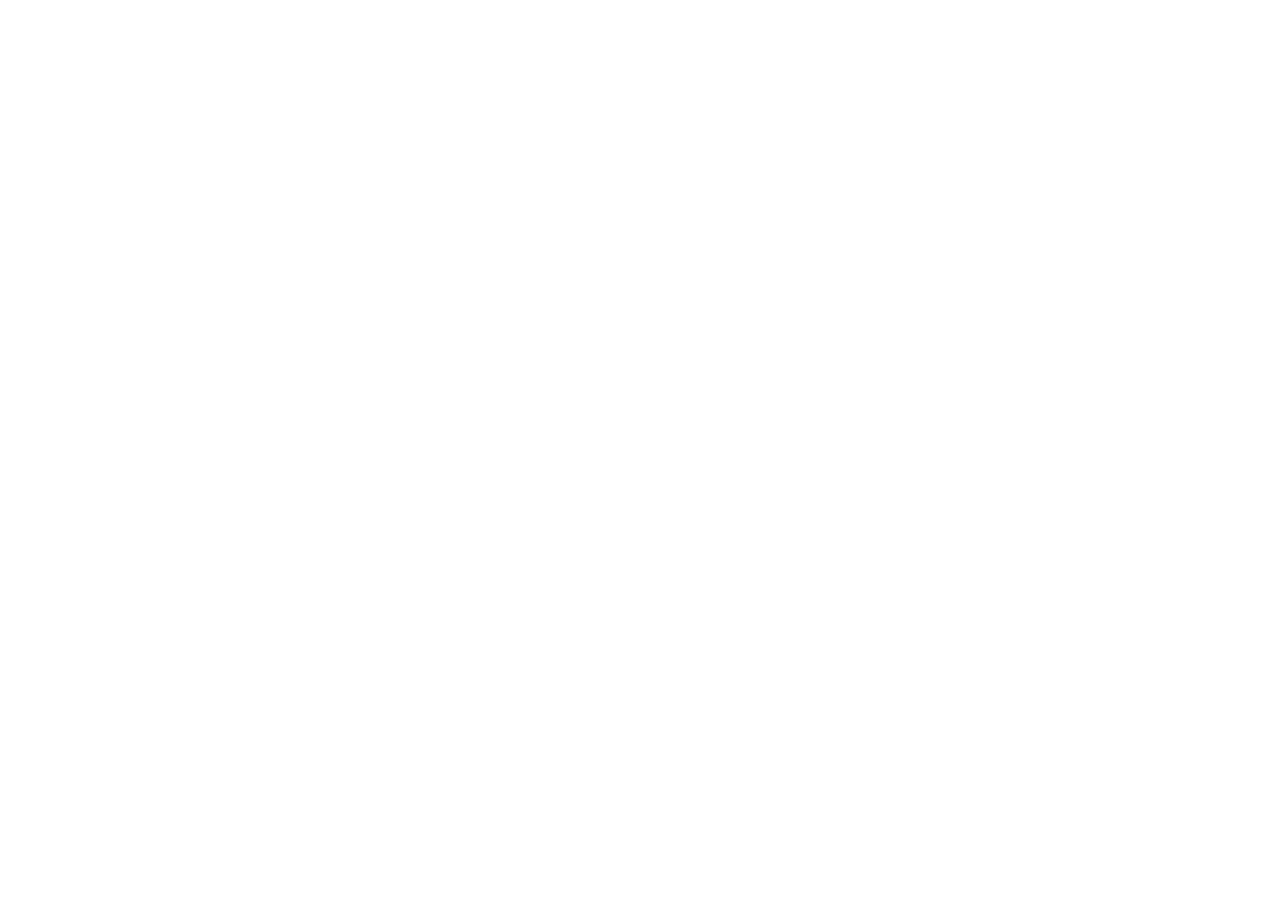
==== task-09/index.html @ dcd9e26e "amfoss" ====
<!DOCTYPE html>
<html lang="en">
<head>
    <meta charset="UTF-8">
    <meta http-equiv="X-UA-Compatible" content="IE=edge">
    <meta name="viewport" content="width=device-width, initial-scale=1.0">
    <title>My Blog</title>
    <link rel="shortcut icon" href="/img/favicon.ico" type="image/x-icon">
</head>

<body>
    
</body>
</html>
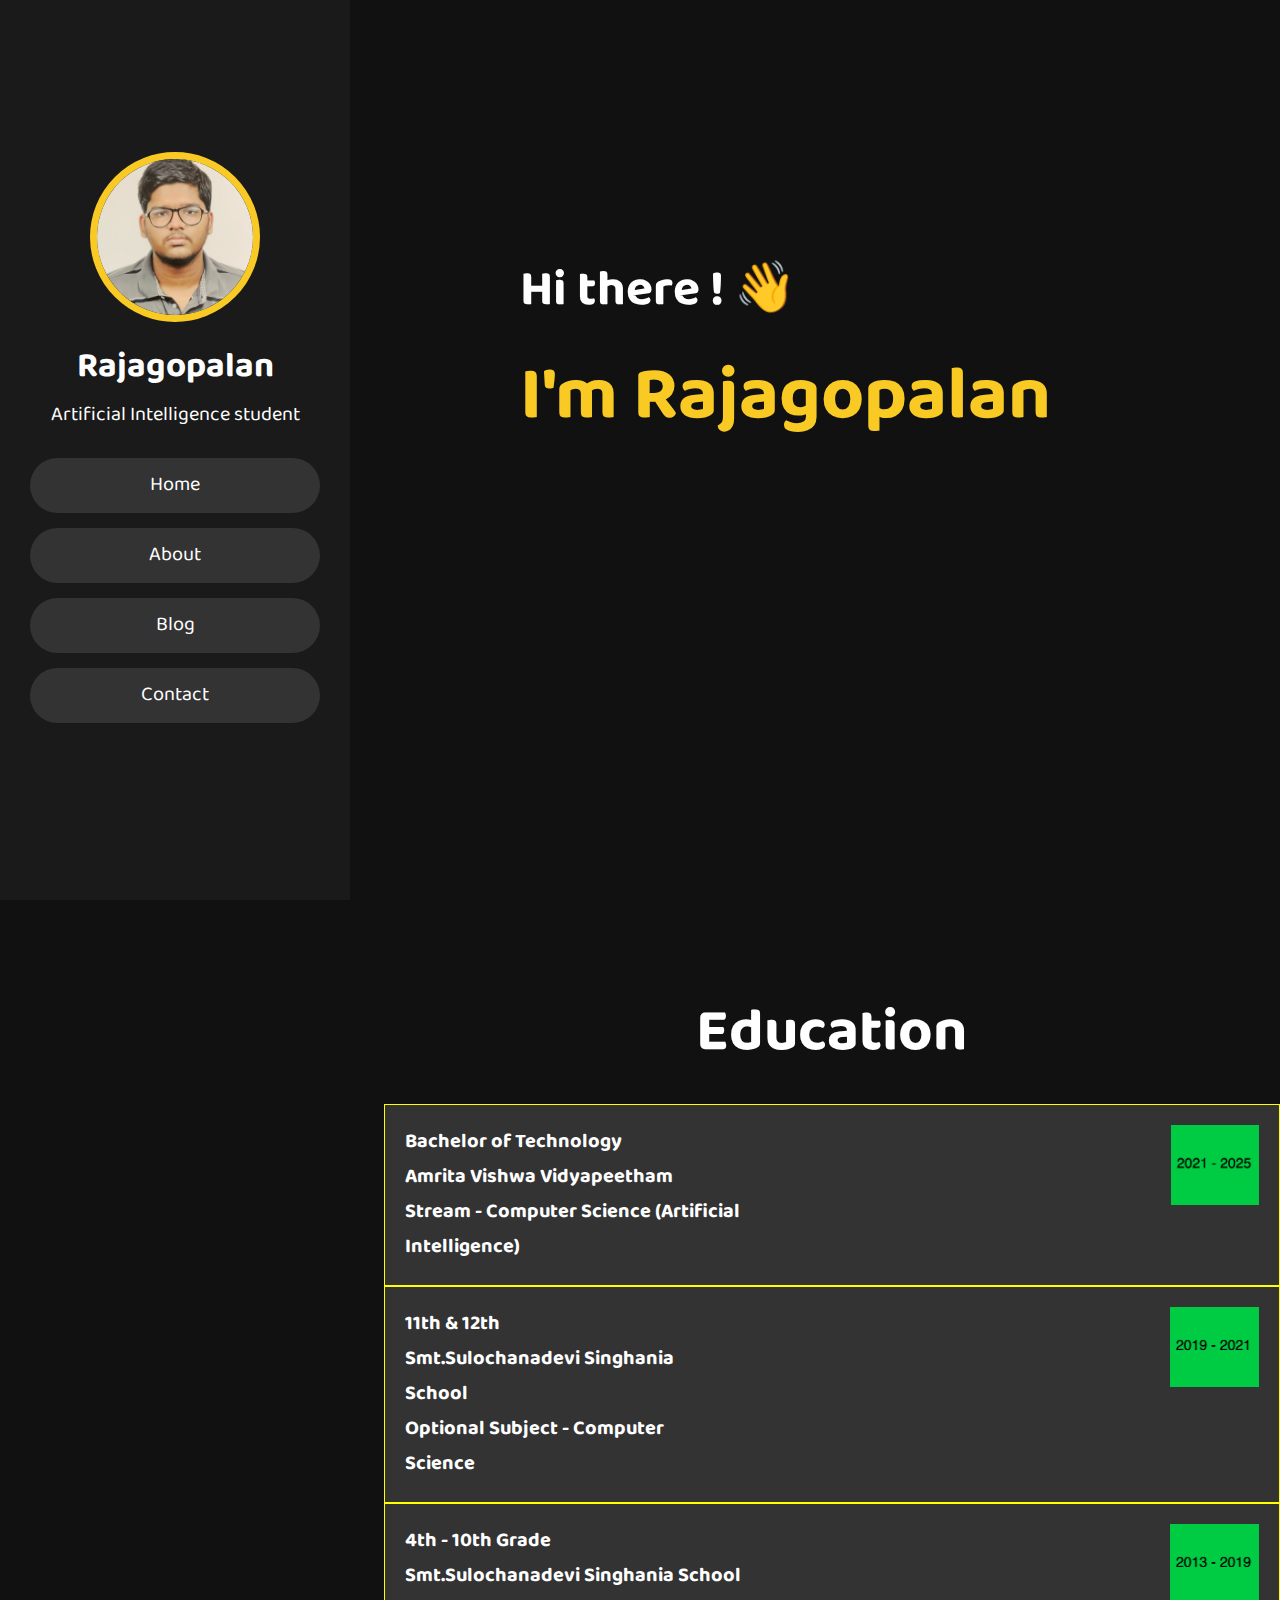
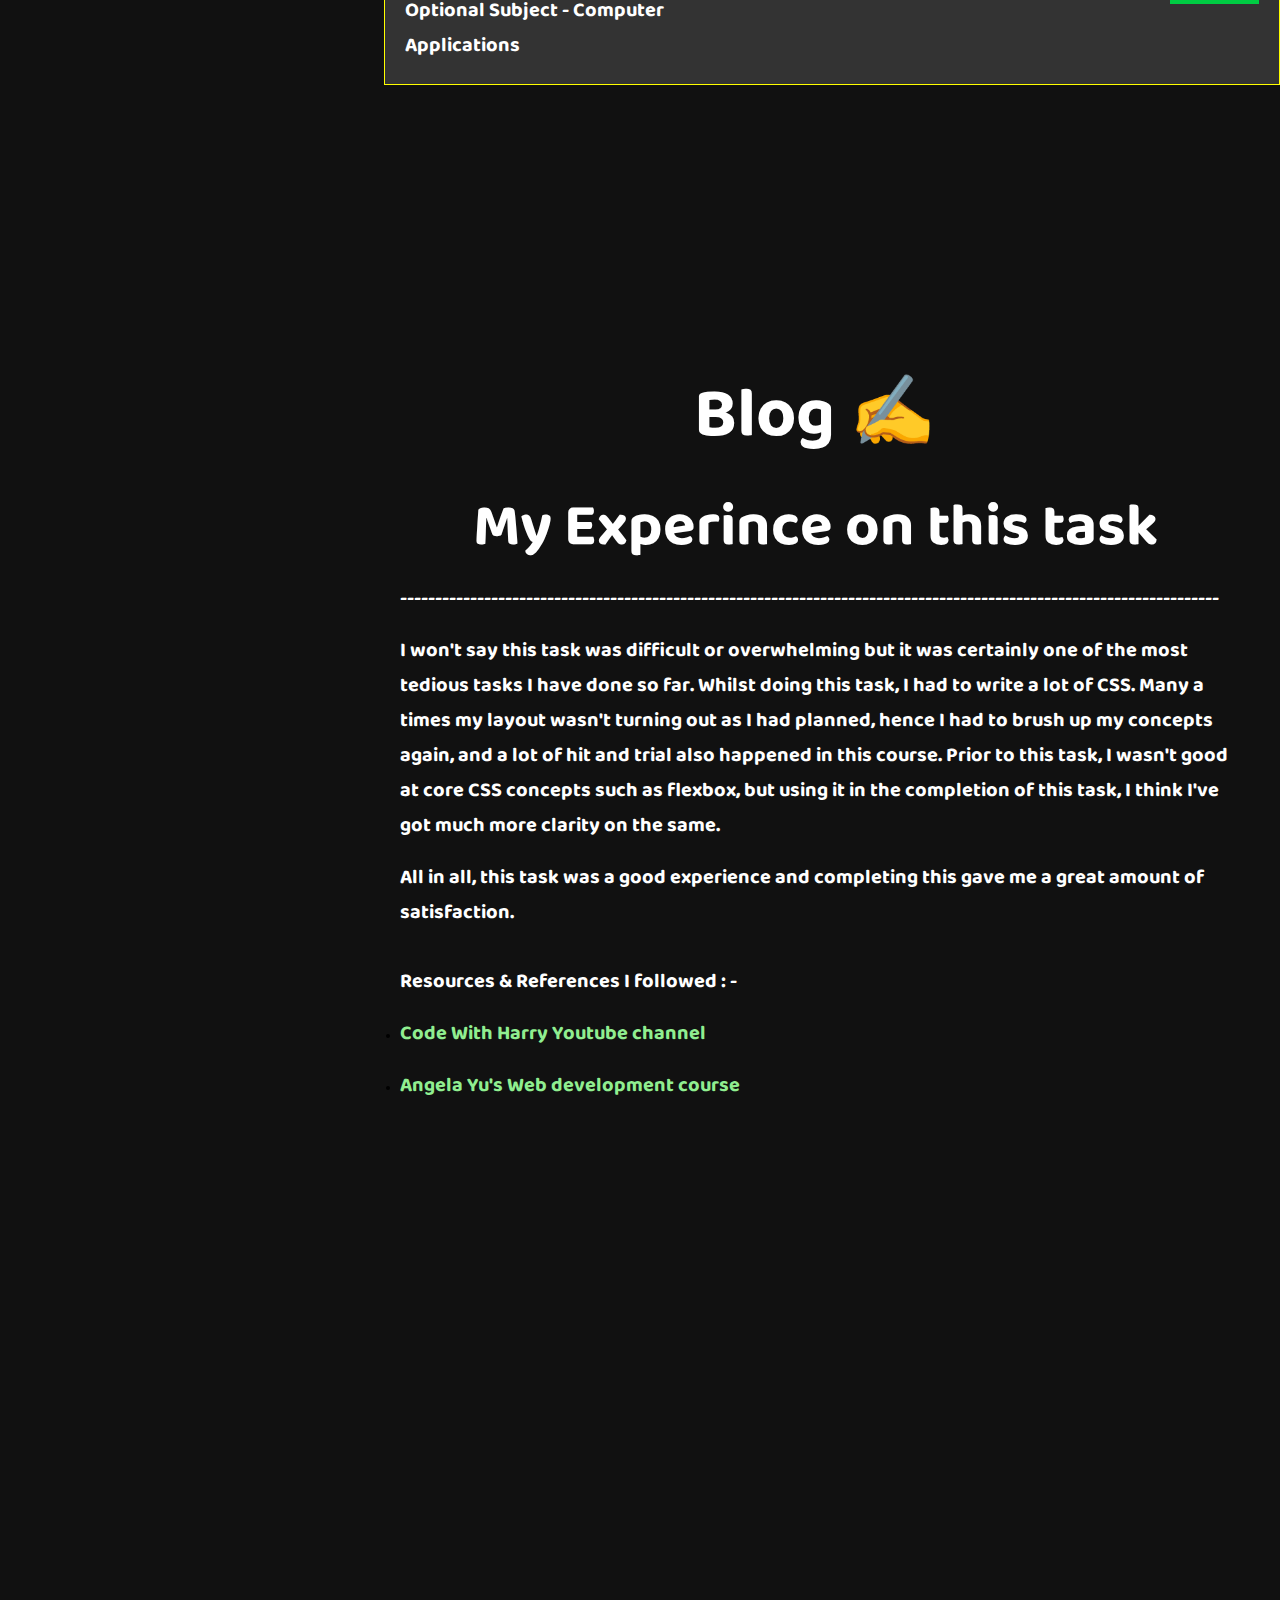
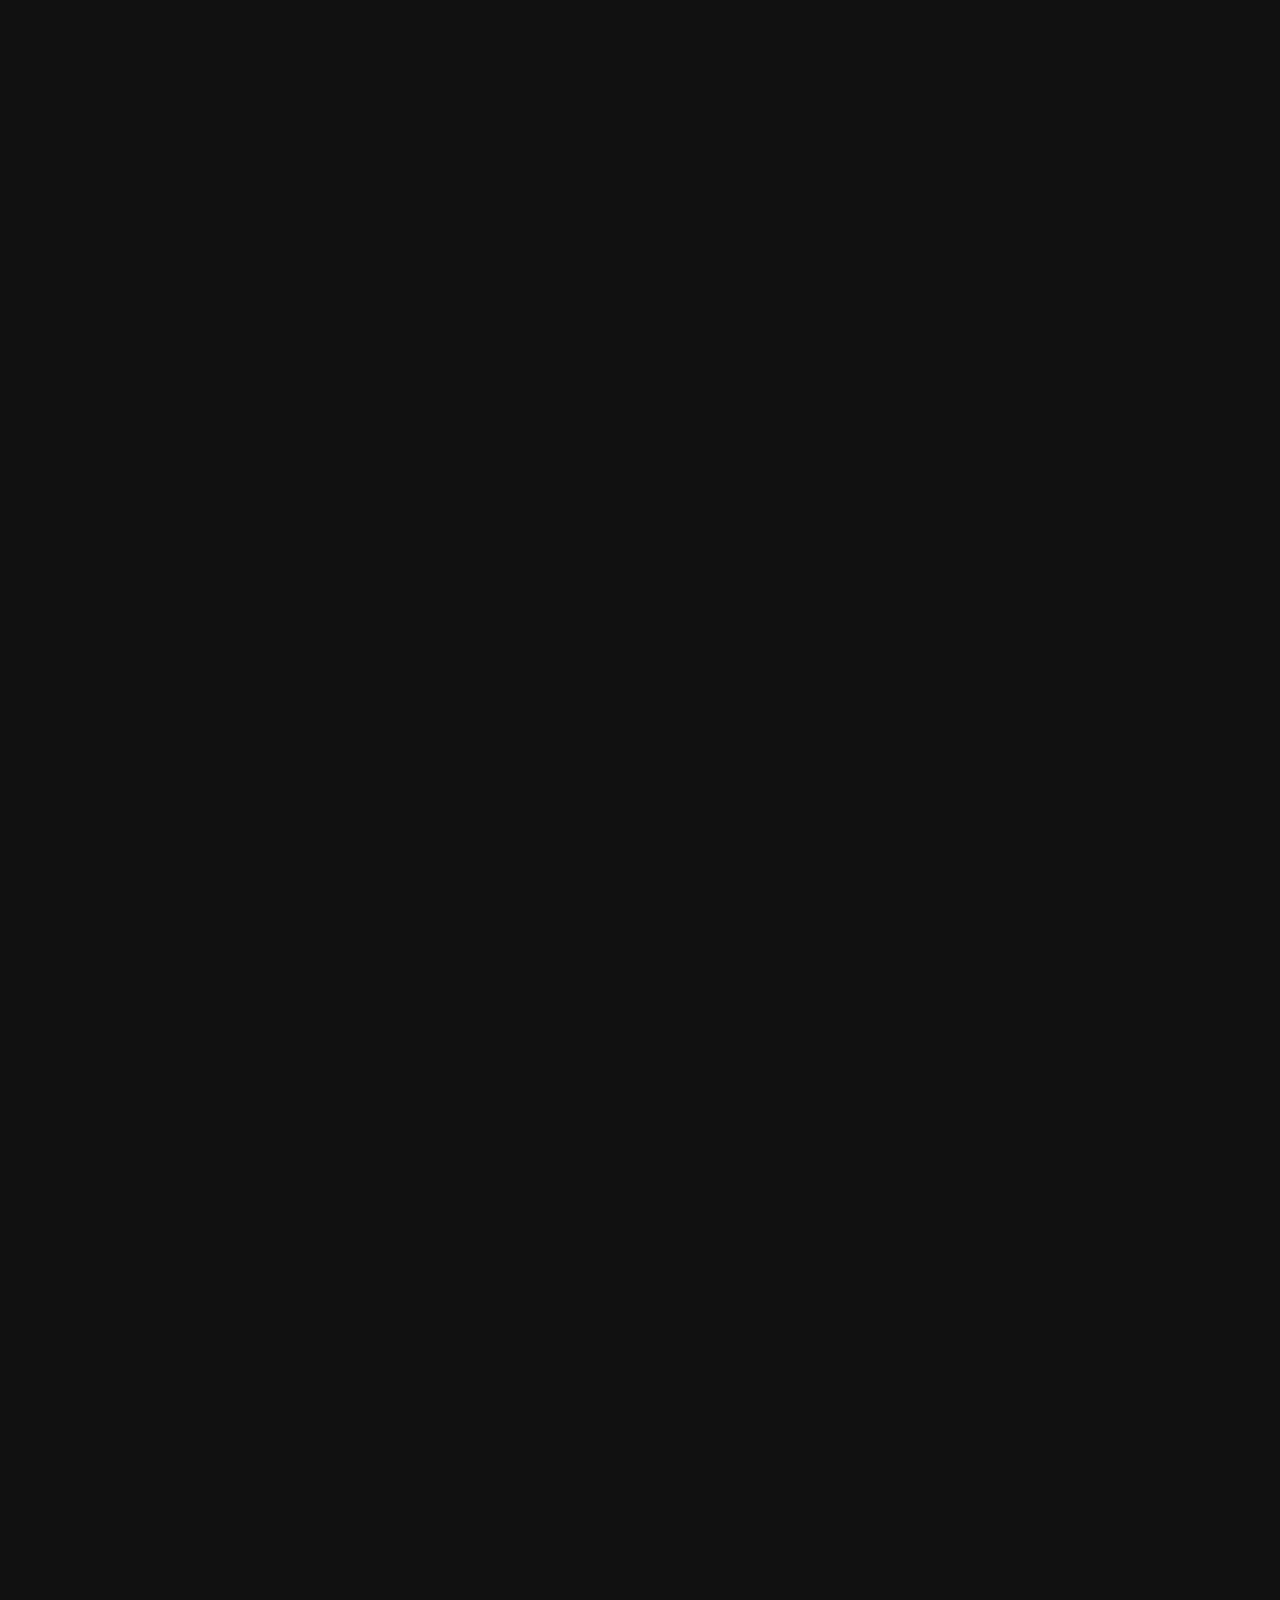
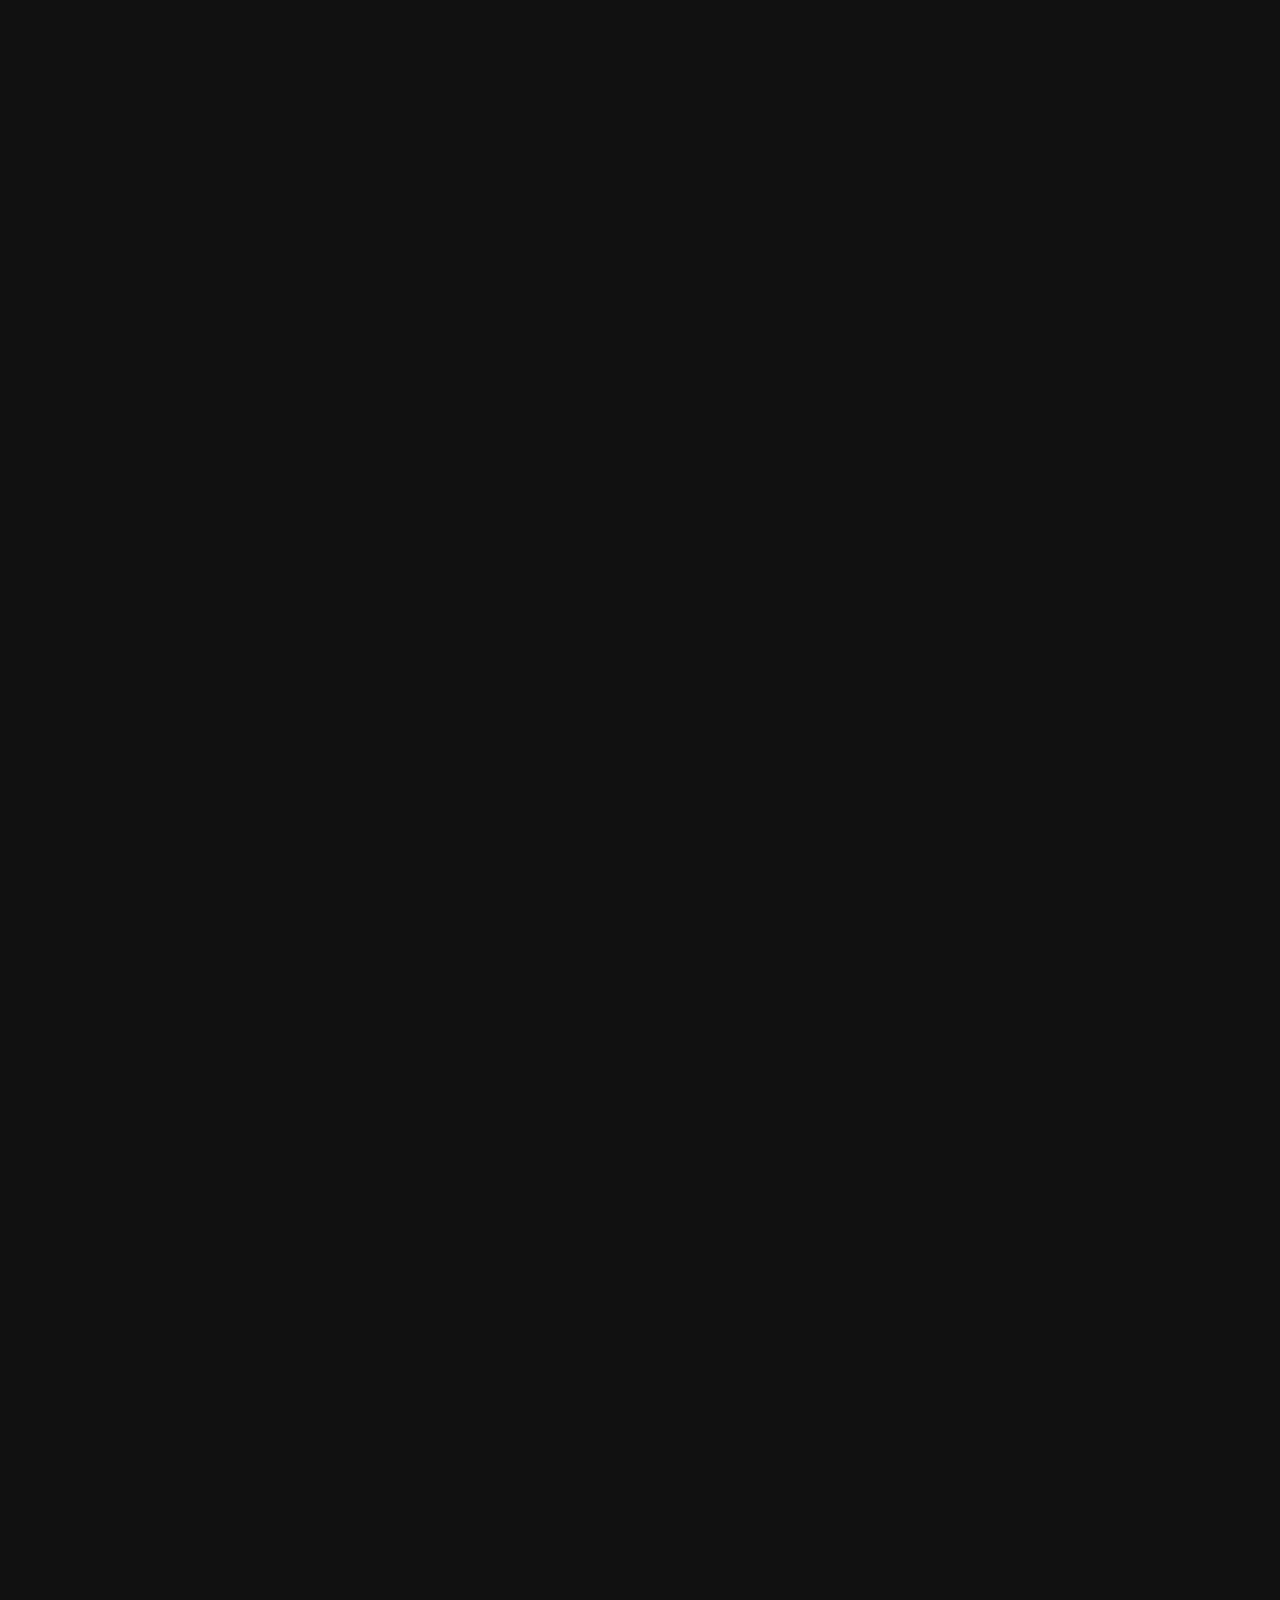
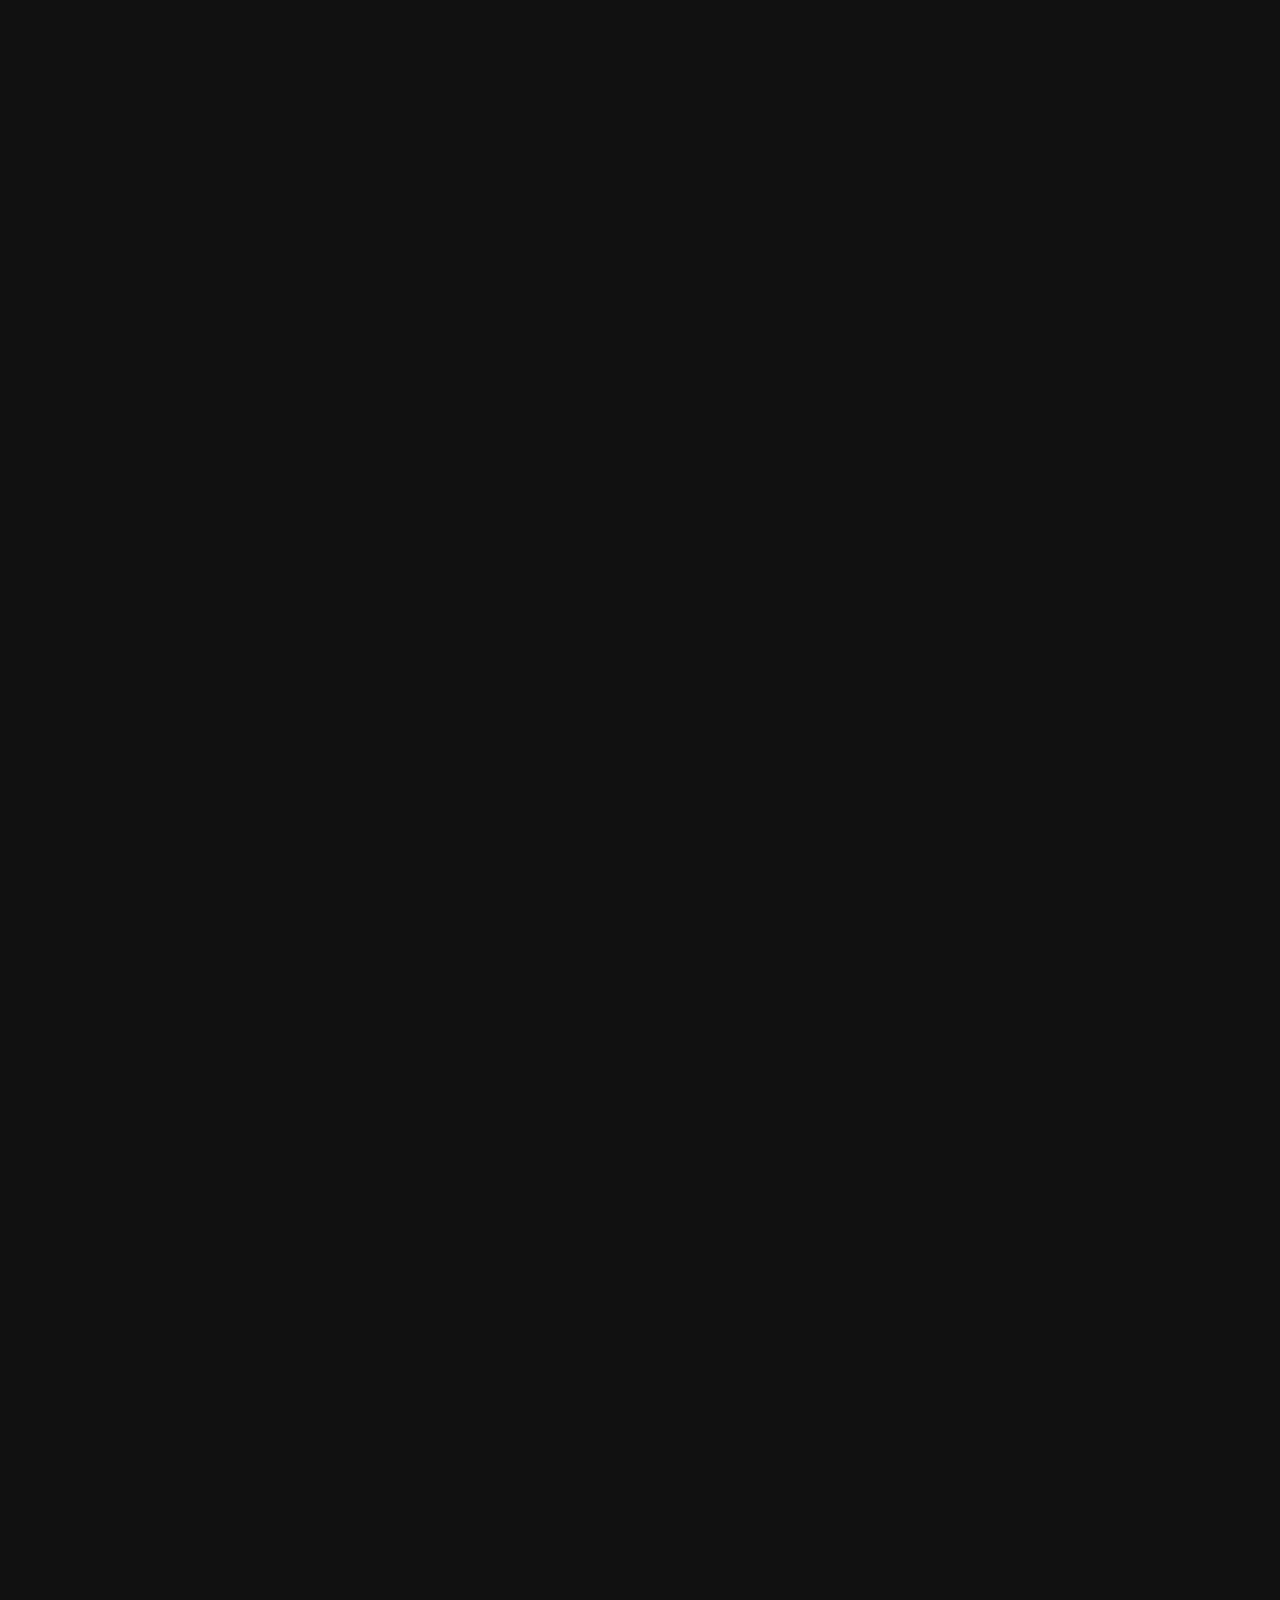
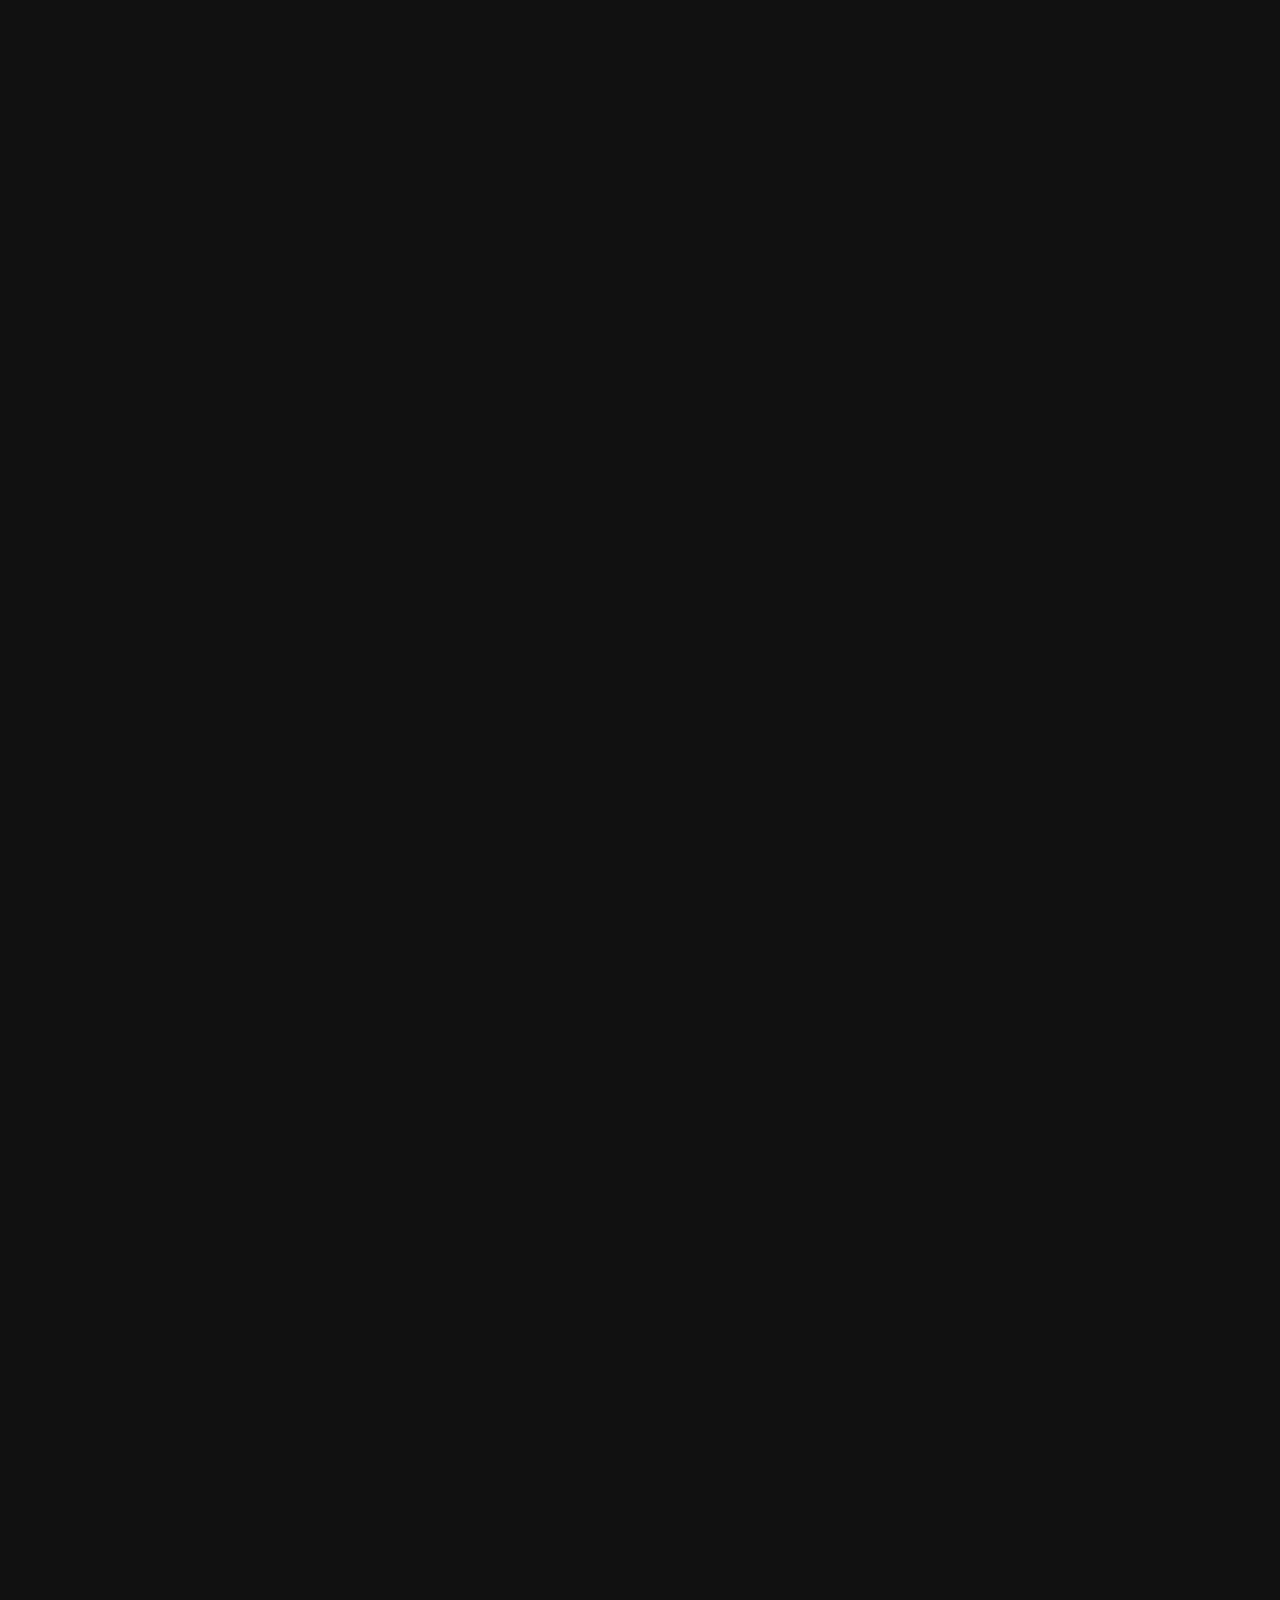
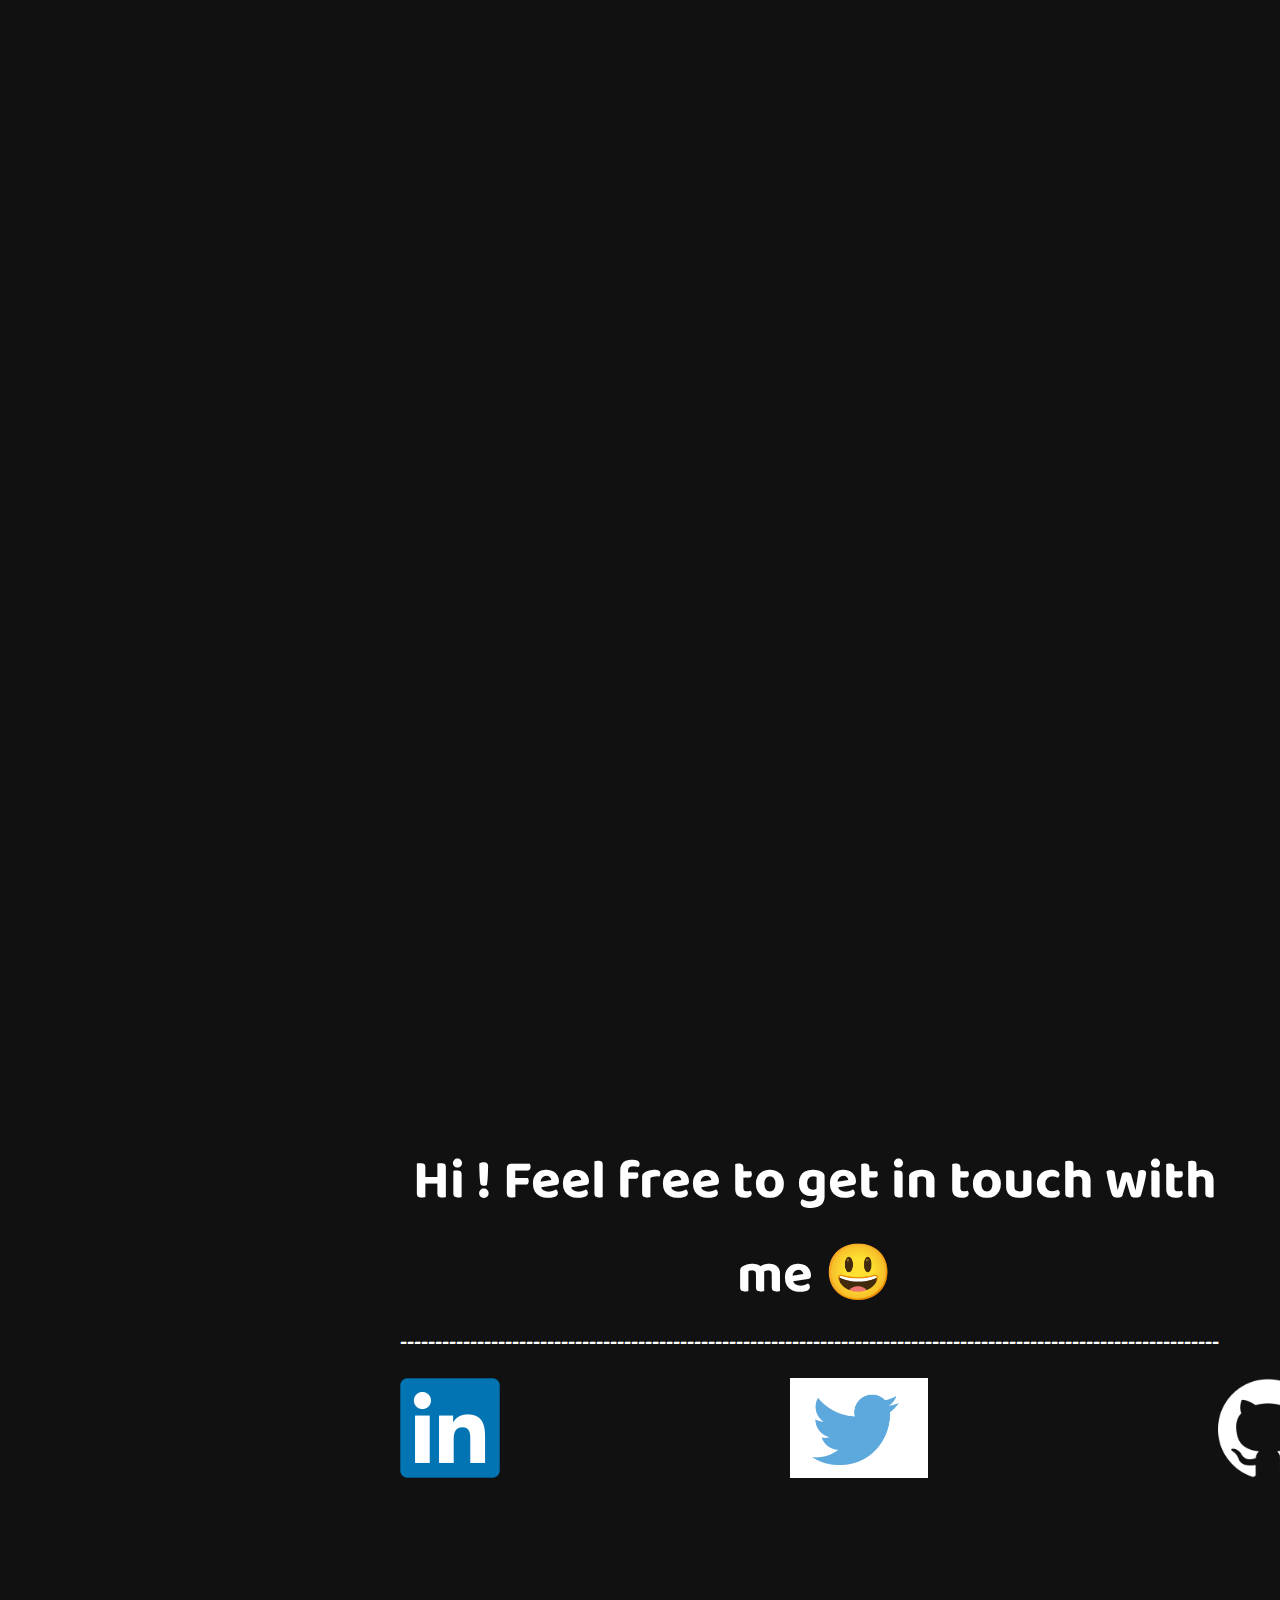
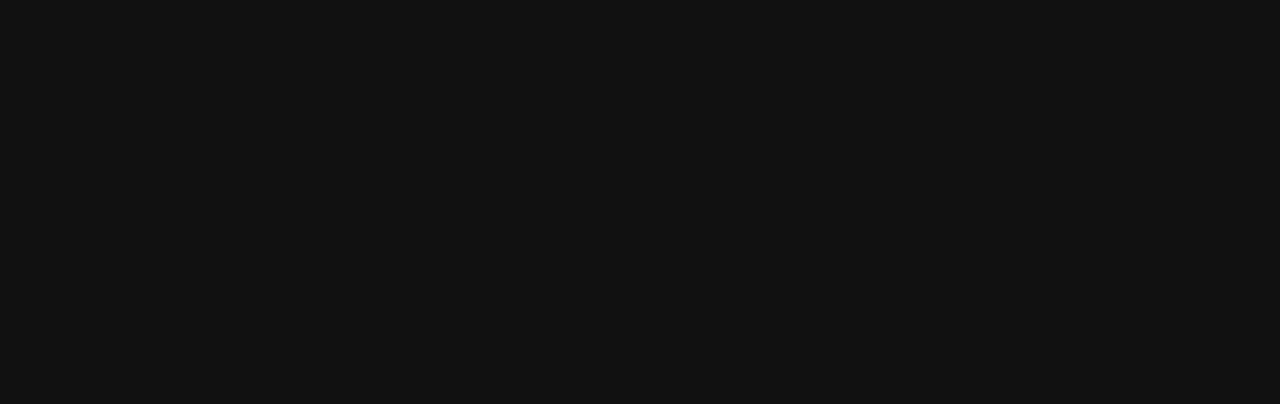
==== commit 67fa8300: "tasks" ====
--- a/task-09/index.html
+++ b/task-09/index.html
@@ -1,14 +1,141 @@
 <!DOCTYPE html>
 <html lang="en">
-<head>
-    <meta charset="UTF-8">
-    <meta http-equiv="X-UA-Compatible" content="IE=edge">
-    <meta name="viewport" content="width=device-width, initial-scale=1.0">
-    <title>My Blog</title>
-    <link rel="shortcut icon" href="/img/favicon.ico" type="image/x-icon">
-</head>
+  <head>
+    <meta charset="UTF-8" />
+    <meta http-equiv="X-UA-Compatible" content="IE=edge" />
+    <meta name="viewport" content="width=device-width, initial-scale=1.0" />
+    <title>My Portfolio & Blog</title>
+    <link
+      rel="shortcut icon"
+      href="/task-09/img/favicon.ico"
+      type="image/x-icon"
+    />
+    <link rel="stylesheet" href="/task-09/css/style.css" />
+    <link rel="preconnect" href="https://fonts.googleapis.com" />
+    <link rel="preconnect" href="https://fonts.gstatic.com" crossorigin />
+    <link
+      href="https://fonts.googleapis.com/css2?family=Baloo+Bhaijaan+2&display=swap"
+      rel="stylesheet"
+    />
+  </head>
+  <body>
+    <header>
+      <div class="user">
+        <img src="/task-09/img/profile.jpeg" alt="" />
+        <h3 class="name">Rajagopalan</h3>
+        <p class="post">Artificial Intelligence student</p>
+      </div>
 
-<body>
-    
-</body>
-</html>+      <nav class="navbar">
+        <ul>
+          <li><a href="#home">Home</a></li>
+          <li><a href="#about">About</a></li>
+          <li><a href="#blog">Blog</a></li>
+          <li><a href="#contact">Contact</a></li>
+        </ul>
+      </nav>
+    </header>
+
+    <main>
+      <div id="home">
+        <h4 class="hi">Hi there ! 👋</h4>
+        <h2 class="name">I'm Rajagopalan</h2>
+      </div>
+
+      <div id="about">
+        <div id="timeline">
+
+            <h1 class="tlhead">Education</h1>
+            <br>
+
+          <div class="college">
+
+            <div class="college-info">
+              <h1>Bachelor of Technology</h1>
+              <h1 class="college-txt">Amrita Vishwa Vidyapeetham</h1>
+              <h1>Stream - Computer Science (Artificial Intelligence)</h1>
+            </div>
+
+            <div class="college-pic">
+                <img class="clg" src="/task-09/img/2021.png" alt="">
+            </div>
+
+          </div>
+
+          <div class="school-1">
+
+            <div class="ISC">
+                <h1>11th & 12th</h1>
+                <h1>Smt.Sulochanadevi Singhania School</h1>
+                <h1>Optional Subject - Computer Science</h1>
+            </div>
+  
+            <div class="ISC-pic">
+                <img class="iscpic" src="/task-09/img/2019.png" alt="">
+            </div>
+
+          </div>
+
+          <div class="school-2">
+
+            <div class="ICSE">
+                <h1>4th - 10th Grade</h1>
+                <h1>Smt.Sulochanadevi Singhania School</h1>
+                <h1>Optional Subject - Computer Applications</h1>
+            </div>
+
+            <div class="ICSE-pic">
+                <img class="icsepic" src="/task-09/img/2013.png" alt="">
+            </div>
+
+          </div>
+
+        </div>
+        
+      </div>
+
+      <div id="blog">
+          <br><br>
+          <h1 class="blogheading">Blog ✍️</h1>
+          <div class="heading">
+              <h1>My Experince on this task</h1>
+          </div>
+          <h1 class="line">---------------------------------------------------------------------------------------------------------------------</h1>
+          <br>
+          <div class="content">
+              <h1>I won't say this task was difficult or overwhelming but it was certainly one of the most tedious tasks I have done so far. Whilst doing this task, I had to write a lot of CSS. Many a times my layout wasn't turning out as I had planned, hence I had to brush up my concepts again, and a lot of hit and trial also happened in this course. Prior to this task, I wasn't good at core CSS concepts such as flexbox, but using it in the completion of this task, I think I've got much more clarity on the same.</h1>
+              <br>
+              <h1>All in all, this task was a good experience and completing this gave me a great amount of satisfaction.</h1>
+              <br><br>
+              <h1>Resources & References I followed : -</h1>
+              <br>
+              <ul>
+                  <li><h1><a href="https://www.youtube.com/c/CodeWithHarry" target="_blank">Code With Harry Youtube channel</a></h1></li>
+                  <br>
+                  <li><h1><a href="https://www.udemy.com/course/the-complete-web-development-bootcamp/" target="_blank">Angela Yu's Web development course</a></h1></li>
+              </ul>
+          </div>
+      </div>
+
+      <div id="contact">
+        <br><br>
+        <h1 class="reachout">Hi ! Feel free to get in touch with me 😃</h1>
+        <h1 class="line">---------------------------------------------------------------------------------------------------------------------</h1>
+        <br>
+        <div class="socials">
+          <div class="linkedin">
+            <a href="https://www.linkedin.com/in/r-v-rajagopalan-7b5a66152/" target="_blank"><img  class="linkedinlogo" src="/task-09/img/linkedin.png" alt=""></a>
+          </div>
+          <div class="twitter">
+            <a href="https://twitter.com/rv260" target="_blank"><img class="twitterlogo" src="/task-09/img/twitter.jpeg" alt=""></a>
+          </div>
+          <div class="github">
+            <a href="https://github.com/rv602" target="_blank"><img class="githublogo" src="/task-09/img/github.png" alt=""></a>
+          </div>
+        </div>
+        <br><br>
+        <img class="gif" src="https://media.giphy.com/media/vikmf2KDVzxyE/giphy.gif" alt="">
+      </div>
+    </main>
+  </body>
+</html>
--- a/task-09/css/style.css
+++ b/task-09/css/style.css
@@ -0,0 +1,267 @@
+:root {
+  --yellow: #f9ca24;
+}
+
+* {
+  font-family: "Baloo Bhaijaan 2", cursive;
+  margin: 0;
+  padding: 0;
+  box-sizing: border-box;
+  text-decoration: none;
+  outline: none;
+  border: none;
+  /* text-transform: capitalize; */
+  transition: all 0.2s linear;
+}
+
+::selection {
+  background: var(--yellow);
+  color: #333;
+}
+
+html {
+  font-size: 62.5%;
+  overflow-x: hidden;
+}
+
+html::-webkit-scrollbar {
+  width: 1.4rem;
+}
+
+html::-webkit-scrollbar-track {
+  background: #222;
+}
+
+html::-webkit-scrollbar-thumb {
+  background: var(--yellow);
+}
+
+body {
+  background: #111;
+  overflow-x: hidden;
+}
+
+header {
+  position: fixed;
+  top: 0;
+  left: 0;
+  z-index: 1000;
+  height: 100%;
+  width: 35rem;
+  background: #1a1a1a;
+  display: flex;
+  align-items: center;
+  justify-content: center;
+  flex-flow: column;
+  text-align: center;
+}
+
+header .user img {
+  height: 17rem;
+  width: 17rem;
+  border-radius: 50%;
+  object-fit: cover;
+  margin-bottom: 1rem;
+  border: 0.7rem solid var(--yellow);
+}
+
+header .user .name {
+  font-size: 3.5rem;
+  color: white;
+}
+
+header .user .post {
+  font-size: 2rem;
+  color: white;
+}
+
+header .navbar {
+  width: 100%;
+}
+
+header .navbar ul {
+  list-style: none;
+  padding: 1rem 3rem;
+}
+
+header .navbar ul li a {
+  display: block;
+  padding: 1rem;
+  margin: 1.5rem 0;
+  background: #333;
+  color: white;
+  font-size: 2rem;
+  border-radius: 5rem;
+}
+
+header .navbar ul li a:hover {
+  background: rgb(192, 192, 64);
+}
+
+.name {
+  color: white;
+}
+
+#home {
+  margin-left: 520px;
+  margin-top: 0;
+  padding-top: 250px;
+  font-size: 5rem;
+  /* margin: 440px; */
+  padding-bottom: 50vh;
+}
+
+#home .hi {
+  color: white;
+}
+
+#home .name {
+  color: #f9ca24;
+}
+
+#about {
+  margin-left: 30%;
+  display: flex;
+}
+
+#about-1 {
+  display: block;
+  margin-right: 200px;
+}
+
+#about-2 {
+  display: block;
+}
+
+#about-1 h1 {
+  color: white;
+}
+
+#about-2 h1 {
+  color: white;
+}
+
+#timeline {
+  color: white;
+  margin-bottom: 120px;
+  margin-top: 70px;
+}
+
+.clg {
+    height: 80px;
+    margin-left: 340px;
+}
+
+.iscpic {
+    height: 80px;
+    margin-left: 450px;
+}
+
+.icsepic {
+    height: 80px;
+    margin-left: 410px;
+}
+
+.college {
+    display: flex;
+    padding: 20px;
+    background-color: #333;
+    border: 1px solid yellow;
+}
+
+.school-1 {
+    display: flex;
+    padding: 20px;
+    background-color: #333;
+    border: 1px solid yellow;
+}
+
+.school-2 {
+    display: flex;
+    padding: 20px;
+    background-color: #333;
+    border: 1px solid yellow;
+}
+
+.tlhead {
+    text-align: center;
+    font-size: 60px;
+}
+
+.blogheading {
+    text-align: center;
+    font-size: 70px;
+    color: white;
+}
+
+#blog {
+    margin-left: 400px;
+    margin-right: 50px;
+    margin-bottom: 250px;
+    margin-top: 120px;
+}
+
+#blog .heading h1 {
+    color: white;
+    text-align: center;
+    font-size: 60px;
+}
+
+#blog .content h1 {
+    color: white;
+}
+
+.line {
+    color: white;
+}
+
+.content ul li h1 a {
+    color: lightgreen;
+    text-decoration: none;
+}
+
+.socials {
+  display: flex;
+  margin-left: 400px;
+}
+
+#contact {
+  margin-top: 8000px;
+  margin-bottom: 450px;
+}
+
+#contact h1 {
+  margin-left: 400px;
+  color: white;
+}
+
+.reachout {
+  font-size: 55px;
+  text-align: center;
+  margin-right: 50px;
+}
+
+/* .linkedin {
+  margin-left: 400px;
+}  */
+
+.linkedinlogo {
+  height: 100px;
+}
+
+.twitterlogo {
+  height: 100px;
+  margin-left: 290px;
+}
+
+.githublogo {
+  height: 100px;
+  margin-left: 290px;
+  filter: invert(100%);
+}
+
+.gif {
+  margin-top: 30px;
+  margin-left: 600px;
+  width: 500px;
+}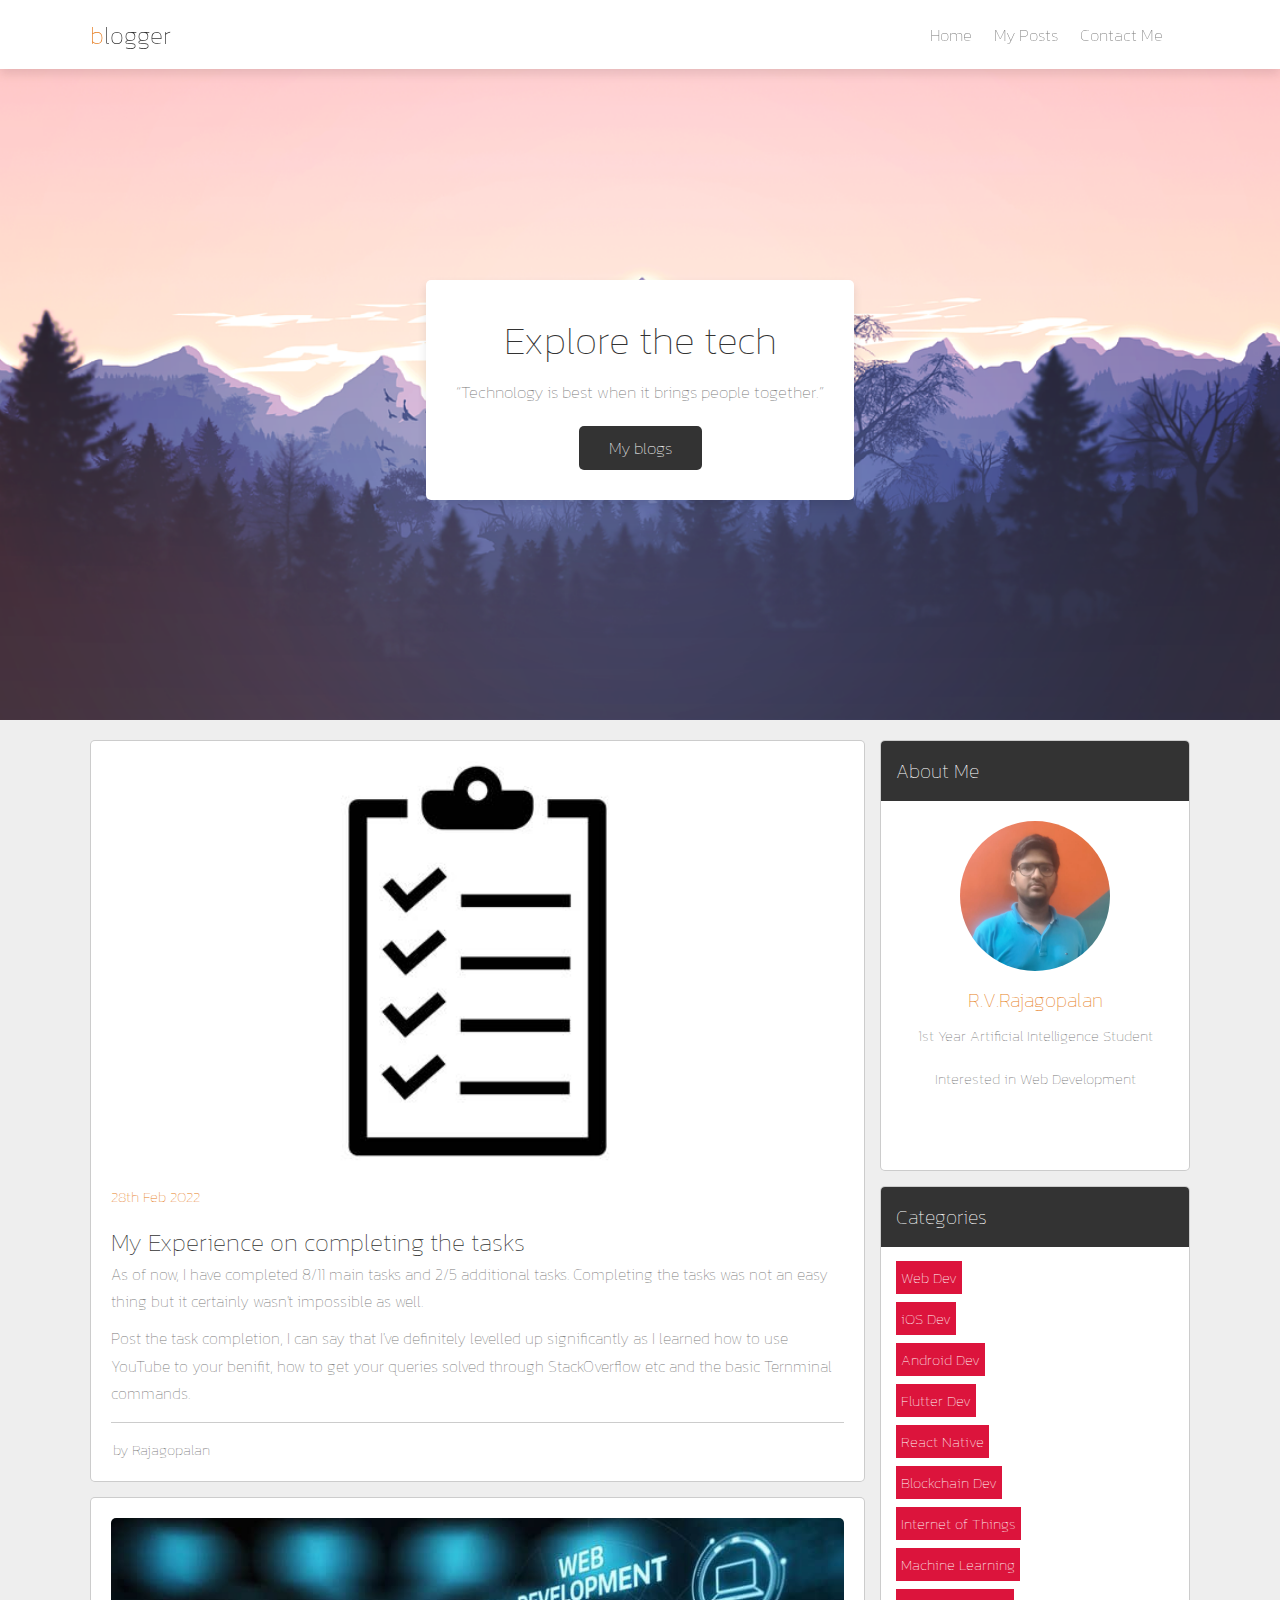
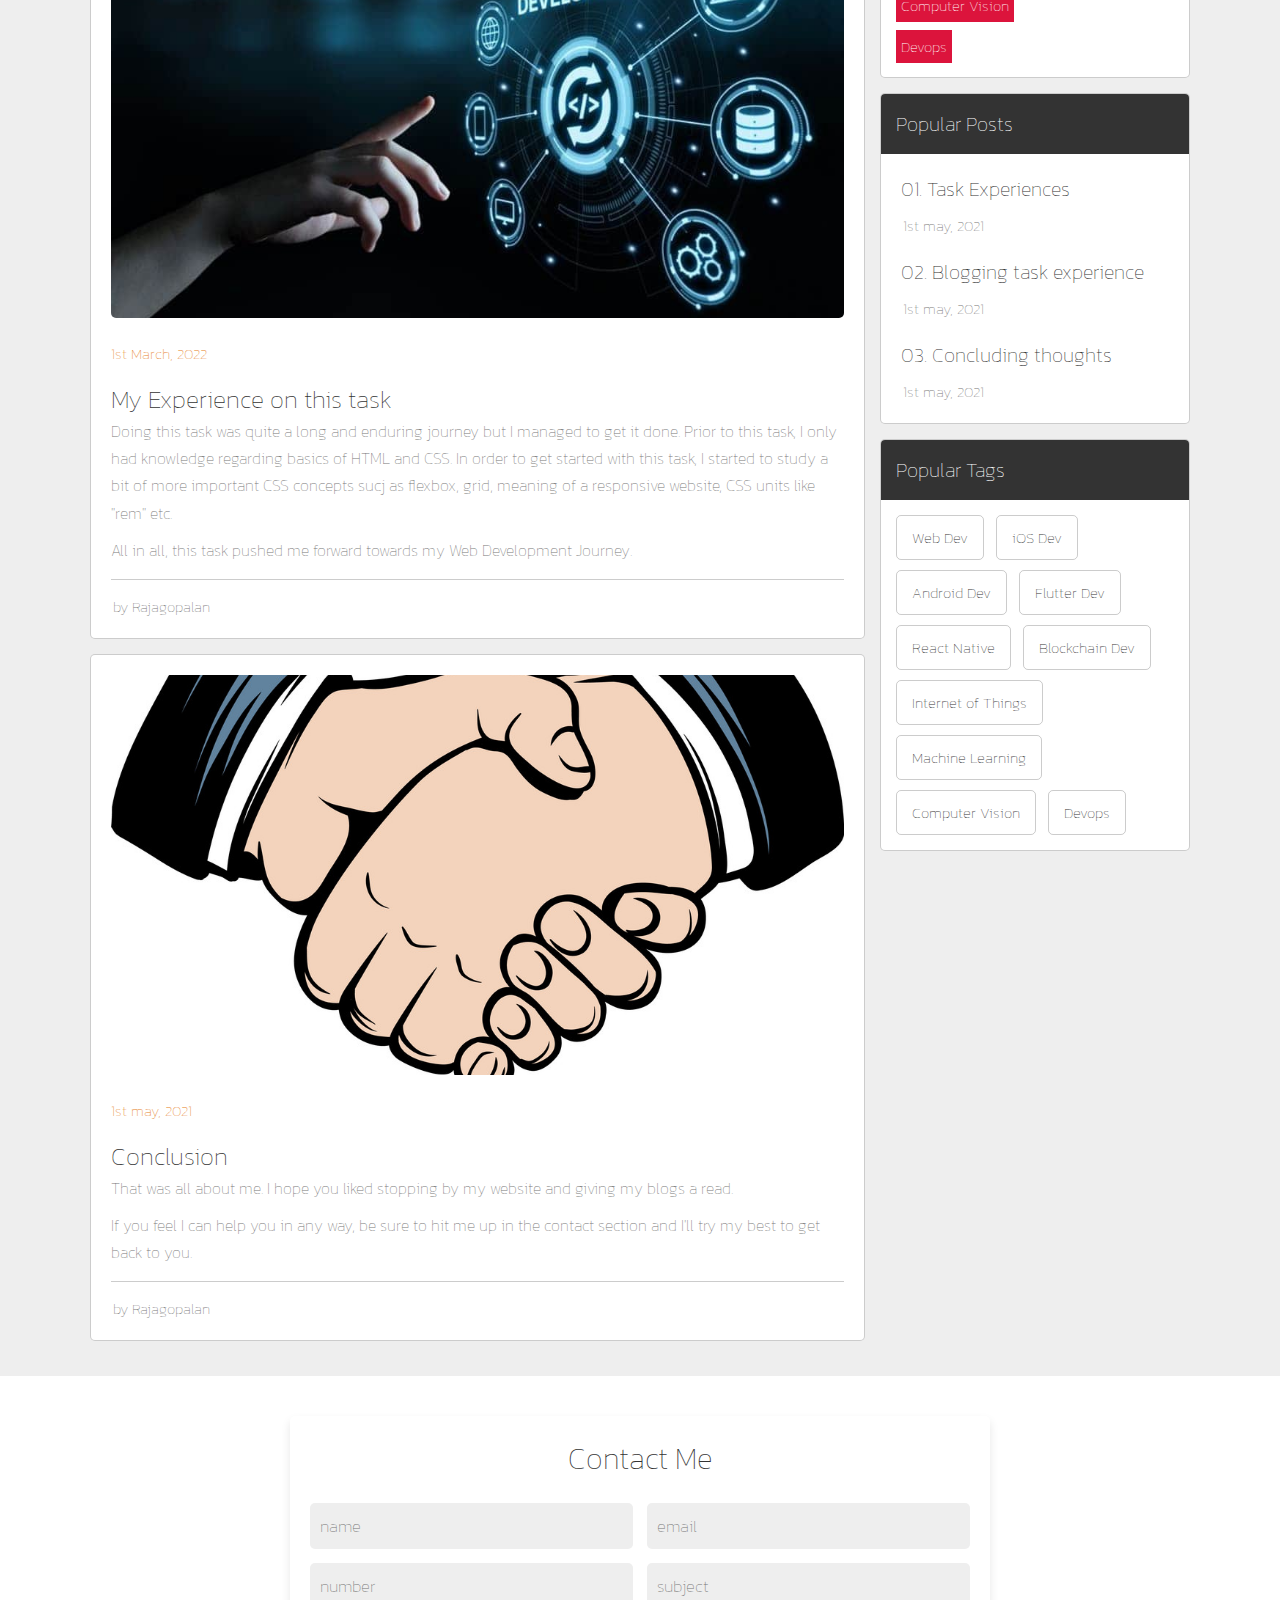
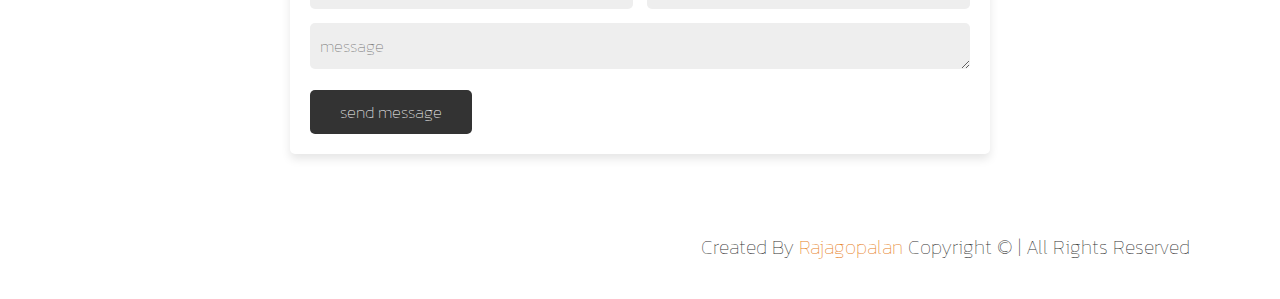
==== commit d31c59e1: "//" ====
--- a/task-09/index.html
+++ b/task-09/index.html
@@ -1,141 +1,283 @@
 <!DOCTYPE html>
 <html lang="en">
-  <head>
-    <meta charset="UTF-8" />
-    <meta http-equiv="X-UA-Compatible" content="IE=edge" />
-    <meta name="viewport" content="width=device-width, initial-scale=1.0" />
-    <title>My Portfolio & Blog</title>
-    <link
-      rel="shortcut icon"
-      href="/task-09/img/favicon.ico"
-      type="image/x-icon"
-    />
-    <link rel="stylesheet" href="/task-09/css/style.css" />
-    <link rel="preconnect" href="https://fonts.googleapis.com" />
-    <link rel="preconnect" href="https://fonts.gstatic.com" crossorigin />
-    <link
-      href="https://fonts.googleapis.com/css2?family=Baloo+Bhaijaan+2&display=swap"
-      rel="stylesheet"
-    />
-  </head>
-  <body>
-    <header>
-      <div class="user">
-        <img src="/task-09/img/profile.jpeg" alt="" />
-        <h3 class="name">Rajagopalan</h3>
-        <p class="post">Artificial Intelligence student</p>
-      </div>
-
-      <nav class="navbar">
-        <ul>
-          <li><a href="#home">Home</a></li>
-          <li><a href="#about">About</a></li>
-          <li><a href="#blog">Blog</a></li>
-          <li><a href="#contact">Contact</a></li>
-        </ul>
-      </nav>
-    </header>
-
-    <main>
-      <div id="home">
-        <h4 class="hi">Hi there ! 👋</h4>
-        <h2 class="name">I'm Rajagopalan</h2>
-      </div>
-
-      <div id="about">
-        <div id="timeline">
-
-            <h1 class="tlhead">Education</h1>
-            <br>
-
-          <div class="college">
-
-            <div class="college-info">
-              <h1>Bachelor of Technology</h1>
-              <h1 class="college-txt">Amrita Vishwa Vidyapeetham</h1>
-              <h1>Stream - Computer Science (Artificial Intelligence)</h1>
-            </div>
-
-            <div class="college-pic">
-                <img class="clg" src="/task-09/img/2021.png" alt="">
-            </div>
-
-          </div>
-
-          <div class="school-1">
-
-            <div class="ISC">
-                <h1>11th & 12th</h1>
-                <h1>Smt.Sulochanadevi Singhania School</h1>
-                <h1>Optional Subject - Computer Science</h1>
-            </div>
-  
-            <div class="ISC-pic">
-                <img class="iscpic" src="/task-09/img/2019.png" alt="">
-            </div>
-
-          </div>
-
-          <div class="school-2">
-
-            <div class="ICSE">
-                <h1>4th - 10th Grade</h1>
-                <h1>Smt.Sulochanadevi Singhania School</h1>
-                <h1>Optional Subject - Computer Applications</h1>
-            </div>
-
-            <div class="ICSE-pic">
-                <img class="icsepic" src="/task-09/img/2013.png" alt="">
-            </div>
-
-          </div>
-
-        </div>
-        
-      </div>
-
-      <div id="blog">
-          <br><br>
-          <h1 class="blogheading">Blog ✍️</h1>
-          <div class="heading">
-              <h1>My Experince on this task</h1>
-          </div>
-          <h1 class="line">---------------------------------------------------------------------------------------------------------------------</h1>
-          <br>
-          <div class="content">
-              <h1>I won't say this task was difficult or overwhelming but it was certainly one of the most tedious tasks I have done so far. Whilst doing this task, I had to write a lot of CSS. Many a times my layout wasn't turning out as I had planned, hence I had to brush up my concepts again, and a lot of hit and trial also happened in this course. Prior to this task, I wasn't good at core CSS concepts such as flexbox, but using it in the completion of this task, I think I've got much more clarity on the same.</h1>
-              <br>
-              <h1>All in all, this task was a good experience and completing this gave me a great amount of satisfaction.</h1>
-              <br><br>
-              <h1>Resources & References I followed : -</h1>
-              <br>
-              <ul>
-                  <li><h1><a href="https://www.youtube.com/c/CodeWithHarry" target="_blank">Code With Harry Youtube channel</a></h1></li>
-                  <br>
-                  <li><h1><a href="https://www.udemy.com/course/the-complete-web-development-bootcamp/" target="_blank">Angela Yu's Web development course</a></h1></li>
-              </ul>
-          </div>
-      </div>
-
-      <div id="contact">
-        <br><br>
-        <h1 class="reachout">Hi ! Feel free to get in touch with me 😃</h1>
-        <h1 class="line">---------------------------------------------------------------------------------------------------------------------</h1>
-        <br>
-        <div class="socials">
-          <div class="linkedin">
-            <a href="https://www.linkedin.com/in/r-v-rajagopalan-7b5a66152/" target="_blank"><img  class="linkedinlogo" src="/task-09/img/linkedin.png" alt=""></a>
-          </div>
-          <div class="twitter">
-            <a href="https://twitter.com/rv260" target="_blank"><img class="twitterlogo" src="/task-09/img/twitter.jpeg" alt=""></a>
-          </div>
-          <div class="github">
-            <a href="https://github.com/rv602" target="_blank"><img class="githublogo" src="/task-09/img/github.png" alt=""></a>
-          </div>
-        </div>
-        <br><br>
-        <img class="gif" src="https://media.giphy.com/media/vikmf2KDVzxyE/giphy.gif" alt="">
-      </div>
-    </main>
-  </body>
-</html>
+<head>
+    <meta charset="UTF-8">
+    <meta http-equiv="X-UA-Compatible" content="IE=edge">
+    <meta name="viewport" content="width=device-width, initial-scale=1.0">
+    <title>My Blog</title>
+
+    <!-- font awesome cdn link  -->
+    <!-- <link rel="stylesheet" href="https://cdnjs.cloudflare.com/ajax/libs/font-awesome/5.15.3/css/all.min.css"> -->
+
+    <!-- custom css file link  -->
+    <link rel="stylesheet" href="/task-09/css/style.css">
+    
+    <!-- favicon -->
+    <link rel="shortcut icon" href="favicon.ico" type="image/x-icon" />
+
+    <link rel="preconnect" href="https://fonts.googleapis.com">
+    <link rel="preconnect" href="https://fonts.gstatic.com" crossorigin>
+    <link href="https://fonts.googleapis.com/css2?family=Kanit:wght@300&display=swap" rel="stylesheet">
+    
+</head>
+<body>
+
+<!-- header section starts  -->
+
+<header class="header">
+
+    <a href="#" class="logo"><span>b</span>logger</a>
+
+    <nav class="navbar">
+        <a href="#banner">Home</a>
+        <a href="#posts">My posts</a>
+        <a href="#contact">Contact me</a>
+    </nav>
+
+    <div class="icons">
+        <i class="fas fa-bars" id="menu-bars"></i>
+        <i class="fas fa-search" id="search-icon"></i>
+    </div>
+
+    <form action="" class="search-form">
+        <input type="search" name="" placeholder="search here..." id="search-box">
+        <label for="search-box" class="fas fa-search"></label>
+    </form>
+
+</header>
+
+<!-- header section ends -->
+
+<!-- banner section starts  -->
+
+<section class="banner" id="banner">
+
+    <div class="content">
+        <h3>Explore the tech</h3>
+        <p>“Technology is best when it brings people together.”</p>
+        <a href="#posts" class="btn">My blogs</a>
+    </div>
+
+</section>
+
+<!-- banner section ends -->
+
+<!-- posts section starts  -->
+
+<section class="container" id="posts">
+
+    <div class="posts-container">
+
+        <div class="post" id="blog1">
+            <!-- <img src="blog-1.jpg" alt="" class="image"> -->
+            <img src="/task-09/img/pic1.jpeg" alt="" class="image">
+            <div class="date">
+                <i class="far fa-clock"></i>
+                <span>28th Feb 2022</span>
+            </div>
+            <h3 class="title">My Experience on completing the tasks</h3>
+            <!-- <p class="text">Lorem ipsum dolor sit amet consectetur adipisicing elit. Earum molestias rerum numquam, quos aut est culpa quisquam excepturi sed a inventore dicta tempore consequuntur possimus magnam corporis cum doloremque quasi fugiat exercitationem aliquid cupiditate pariatur. Dolor laboriosam voluptatem ex praesentium magni error debitis maxime alias autem distinctio. Fuga, esse velit!</p> -->
+            <p class="text">
+                As of now, I have completed 8/11 main tasks and 2/5 additional tasks. Completing the tasks was not an easy thing but it certainly wasn't impossible as well. 
+                <!-- It just required a bit of time and the patience to learn new concepts, googling and the issues faced while installing / setting up an environment. -->
+            </p>
+            <!-- <p class="text">Lorem ipsum dolor sit amet consectetur adipisicing elit. Architecto, reiciendis fugiat quas nemo quia omnis repellat obcaecati quaerat voluptates fuga error dicta cupiditate pariatur soluta dolorum quis eum quibusdam quam?</p> -->
+            <p class="text">
+                Post the task completion, I can say that I've definitely levelled up significantly as I learned how to use YouTube to your benifit, how to get your queries solved through StackOverflow etc and the basic Ternminal commands.
+            </p>
+            <div class="links">
+                <a href="#" class="user">
+                    <i class="far fa-user"></i>
+                    <span>by Rajagopalan</span>
+                </a>
+                <!-- <a href="#" class="icon">
+                    <i class="far fa-comment"></i>
+                    <span>(45)</span>
+                </a>
+                <a href="#" class="icon">
+                    <i class="far fa-share-square"></i>
+                    <span>(29)</span>
+                </a> -->
+            </div>
+        </div>
+
+        <div class="post" id="blog2">
+            <!-- <img src="blog-2.jpg" alt="" class="image"> -->
+            <img src="/task-09/img/pic2.jpeg" alt="" class="image">
+            <div class="date">
+                <i class="far fa-clock"></i>
+                <span>1st March, 2022</span>
+            </div>
+            <h3 class="title">My Experience on this task</h3>
+            <!-- <p class="text">Lorem ipsum dolor sit amet consectetur adipisicing elit. Earum molestias rerum numquam, quos aut est culpa quisquam excepturi sed a inventore dicta tempore consequuntur possimus magnam corporis cum doloremque quasi fugiat exercitationem aliquid cupiditate pariatur. Dolor laboriosam voluptatem ex praesentium magni error debitis maxime alias autem distinctio. Fuga, esse velit!</p> -->
+            <p class="text">Doing this task was quite a long and enduring journey but I managed to get it done. Prior to this task, I only had knowledge regarding basics of HTML and CSS. In order to get started with this task, I started to study a bit of more important CSS concepts sucj as flexbox, grid, meaning of a responsive website, CSS units like "rem" etc.</p>
+            <!-- <p class="text">Lorem ipsum dolor sit amet consectetur adipisicing elit. Architecto, reiciendis fugiat quas nemo quia omnis repellat obcaecati quaerat voluptates fuga error dicta cupiditate pariatur soluta dolorum quis eum quibusdam quam?</p> -->
+            <p class="text">All in all, this task pushed me forward towards my Web Development Journey.</p>
+            <div class="links">
+                <a href="#" class="user">
+                    <i class="far fa-user"></i>
+                    <span>by Rajagopalan</span>
+                </a>
+                <!-- <a href="#" class="icon">
+                    <i class="far fa-comment"></i>
+                    <span>(45)</span>
+                </a>
+                <a href="#" class="icon">
+                    <i class="far fa-share-square"></i>
+                    <span>(29)</span>
+                </a> -->
+            </div>
+        </div>
+
+        <div class="post" id="blog3">
+            <!-- <img src="blog-3.jpg" alt="" class="image"> -->
+            <img src="/task-09/img/pic3.jpeg" alt="" class="image">
+            <div class="date">
+                <i class="far fa-clock"></i>
+                <span>1st may, 2021</span>
+            </div>
+            <h3 class="title">Conclusion</h3>
+            <!-- <p class="text">Lorem ipsum dolor sit amet consectetur adipisicing elit. Earum molestias rerum numquam, quos aut est culpa quisquam excepturi sed a inventore dicta tempore consequuntur possimus magnam corporis cum doloremque quasi fugiat exercitationem aliquid cupiditate pariatur. Dolor laboriosam voluptatem ex praesentium magni error debitis maxime alias autem distinctio. Fuga, esse velit!</p> -->
+            <p class="text">That was all about me. I hope you liked stopping by my website and giving my blogs a read.</p>
+            <!-- <p class="text">Lorem ipsum dolor sit amet consectetur adipisicing elit. Architecto, reiciendis fugiat quas nemo quia omnis repellat obcaecati quaerat voluptates fuga error dicta cupiditate pariatur soluta dolorum quis eum quibusdam quam?</p> -->
+            <p class="text">If you feel I can help you in any way, be sure to hit me up in the contact section and I'll try my best to get back to you.</p>
+            <div class="links">
+                <a href="#" class="user">
+                    <i class="far fa-user"></i>
+                    <span>by Rajagopalan</span>
+                </a>
+                <!-- <a href="#" class="icon">
+                    <i class="far fa-comment"></i>
+                    <span>(45)</span>
+                </a>
+                <a href="#" class="icon">
+                    <i class="far fa-share-square"></i>
+                    <span>(29)</span>
+                </a> -->
+            </div>
+        </div>
+
+    </div>
+
+    <div class="sidebar">
+
+        <div class="box">
+            <h3 class="title">About me</h3>
+            <div class="about">
+                <img src="/task-09/img/pfp.png" alt="">
+                <h3>R.V.Rajagopalan</h3>
+                <p>1st Year Artificial Intelligence Student</p>
+                <p>Interested in Web Development</p>
+                <div class="follow">
+                    <a href="#" class="fab fa-facebook-f"></a>
+                    <a href="#" class="fab fa-twitter"></a>
+                    <a href="#" class="fab fa-instagram"></a>
+                    <a href="#" class="fab fa-linkedin"></a>
+                </div>
+            </div>
+        </div>
+
+        <div class="box">
+            <h3 class="title">categories</h3>
+            <div class="category">
+                <a class="grey-box" href="javascript:void(0)"> <p>Web Dev</p></a>
+                <a class="grey-box" href="javascript:void(0)"> <p>iOS Dev</p></a>
+                <a class="grey-box" href="javascript:void(0)"> <p>Android Dev</p></a>
+                <a class="grey-box" href="javascript:void(0)"> <p>Flutter Dev</p></a>
+                <a class="grey-box" href="javascript:void(0)"> <p>React Native</p></a>
+                <a class="grey-box" href="javascript:void(0)"> <p>Blockchain Dev</p></a>
+                <a class="grey-box" href="javascript:void(0)"> <p>Internet of Things</p></a>
+                <a class="grey-box" href="javascript:void(0)"> <p>Machine Learning</p></a>
+                <a class="grey-box" href="javascript:void(0)"> <p>Computer Vision</p></a>
+                <a class="grey-box" href="javascript:void(0)"> <p>Devops</p></a>
+            </div>
+        </div>
+
+        <div class="box">
+            <h3 class="title">popular posts</h3>
+            <div class="p-post">
+                <a href="#blog1">
+                    <h3>01. Task Experiences</h3>
+                    <span><i class="far fa-clock"></i>1st may, 2021</span>
+                </a>
+                <a href="#blog2">
+                    <h3>02. Blogging task experience</h3>
+                    <span><i class="far fa-clock"></i>1st may, 2021</span>
+                </a>
+                <a href="#blog3">
+                    <h3>03. Concluding thoughts</h3>
+                    <span><i class="far fa-clock"></i>1st may, 2021</span>
+                </a>
+                <!-- <a href="#">
+                    <h3>04. blog title goes here</h3>
+                    <span><i class="far fa-clock"></i>1st may, 2021</span>
+                </a> -->
+            </div>
+        </div>
+
+        <div class="box">
+            <h3 class="title">popular tags</h3>
+            <div class="tags">
+                <a href="javascript:void(0)">Web Dev</a>
+                <a href="javascript:void(0)">iOS Dev</a>
+                <a href="javascript:void(0)">Android Dev</a>
+                <a href="javascript:void(0)">Flutter Dev</a>
+                <a href="javascript:void(0)">React Native</a>
+                <a href="javascript:void(0)">Blockchain Dev</a>
+                <a href="javascript:void(0)">Internet of Things</a>
+                <a href="javascript:void(0)">Machine Learning</a>
+                <a href="javascript:void(0)">Computer Vision</a>
+                <a href="javascript:void(0)">Devops</a>
+            </div>
+        </div>
+
+    </div>
+
+</section>
+
+<!-- posts section ends -->
+
+<!-- contact section starts  -->
+
+<section class="contact" id="contact">
+
+    <form action="">
+        <h3>contact me</h3>
+        <div class="inputBox">
+            <input type="text" placeholder="name">
+            <input type="email" placeholder="email">
+        </div>
+        <div class="inputBox">
+            <input type="text" placeholder="number">
+            <input type="text" placeholder="subject">
+        </div>
+        <textarea name="" placeholder="message" id="" cols="1" rows="1"></textarea>
+        <input type="submit" value="send message" class="btn">
+    </form>
+
+</section>
+
+<!-- contact section ends -->
+
+<!-- footer section starts  -->
+
+<section class="footer">
+
+    <div class="follow">
+        <a href="#" class="fab fa-facebook-f"></a>
+        <a href="#" class="fab fa-twitter"></a>
+        <a href="#" class="fab fa-instagram"></a>
+        <a href="#" class="fab fa-linkedin"></a>
+    </div>
+
+    <div class="credit">created by <span>Rajagopalan</span> Copyright © | all rights reserved</div>
+
+</section>
+
+<!-- footer section ends -->
+
+<!-- custom js file link  -->
+<script src="script.js"></script>
+    
+</body>
+</html>--- a/task-09/css/style.css
+++ b/task-09/css/style.css
@@ -1,267 +1,566 @@
-:root {
-  --yellow: #f9ca24;
-}
-
-* {
-  font-family: "Baloo Bhaijaan 2", cursive;
-  margin: 0;
-  padding: 0;
-  box-sizing: border-box;
-  text-decoration: none;
-  outline: none;
-  border: none;
-  /* text-transform: capitalize; */
-  transition: all 0.2s linear;
-}
-
-::selection {
-  background: var(--yellow);
-  color: #333;
-}
-
-html {
-  font-size: 62.5%;
-  overflow-x: hidden;
-}
-
-html::-webkit-scrollbar {
-  width: 1.4rem;
-}
-
-html::-webkit-scrollbar-track {
-  background: #222;
-}
-
-html::-webkit-scrollbar-thumb {
-  background: var(--yellow);
-}
-
-body {
-  background: #111;
-  overflow-x: hidden;
-}
-
-header {
-  position: fixed;
-  top: 0;
-  left: 0;
-  z-index: 1000;
-  height: 100%;
-  width: 35rem;
-  background: #1a1a1a;
-  display: flex;
-  align-items: center;
-  justify-content: center;
-  flex-flow: column;
-  text-align: center;
-}
-
-header .user img {
-  height: 17rem;
-  width: 17rem;
-  border-radius: 50%;
-  object-fit: cover;
-  margin-bottom: 1rem;
-  border: 0.7rem solid var(--yellow);
-}
-
-header .user .name {
-  font-size: 3.5rem;
-  color: white;
-}
-
-header .user .post {
-  font-size: 2rem;
-  color: white;
-}
-
-header .navbar {
-  width: 100%;
-}
-
-header .navbar ul {
-  list-style: none;
-  padding: 1rem 3rem;
-}
-
-header .navbar ul li a {
-  display: block;
-  padding: 1rem;
-  margin: 1.5rem 0;
-  background: #333;
-  color: white;
-  font-size: 2rem;
-  border-radius: 5rem;
-}
-
-header .navbar ul li a:hover {
-  background: rgb(192, 192, 64);
-}
-
-.name {
-  color: white;
-}
-
-#home {
-  margin-left: 520px;
-  margin-top: 0;
-  padding-top: 250px;
-  font-size: 5rem;
-  /* margin: 440px; */
-  padding-bottom: 50vh;
-}
-
-#home .hi {
-  color: white;
-}
-
-#home .name {
-  color: #f9ca24;
-}
-
-#about {
-  margin-left: 30%;
-  display: flex;
-}
-
-#about-1 {
-  display: block;
-  margin-right: 200px;
-}
-
-#about-2 {
-  display: block;
-}
-
-#about-1 h1 {
-  color: white;
-}
-
-#about-2 h1 {
-  color: white;
-}
-
-#timeline {
-  color: white;
-  margin-bottom: 120px;
-  margin-top: 70px;
-}
-
-.clg {
-    height: 80px;
-    margin-left: 340px;
-}
-
-.iscpic {
-    height: 80px;
-    margin-left: 450px;
-}
-
-.icsepic {
-    height: 80px;
-    margin-left: 410px;
-}
-
-.college {
-    display: flex;
-    padding: 20px;
-    background-color: #333;
-    border: 1px solid yellow;
-}
-
-.school-1 {
-    display: flex;
-    padding: 20px;
-    background-color: #333;
-    border: 1px solid yellow;
-}
-
-.school-2 {
-    display: flex;
-    padding: 20px;
-    background-color: #333;
-    border: 1px solid yellow;
-}
-
-.tlhead {
+:root{
+    --orange:#e67e22;
+    --black:#333;
+    --light-color:#777;
+    --border:.1rem solid rgba(0,0,0,.2);
+    --box-shadow:0 .5rem 1rem rgba(0,0,0,.1);
+}
+
+*{
+    margin:0; padding:0;
+    box-sizing: border-box;
+    outline: none; border:none;
+    text-decoration: none;
+    font-family: 'Kanit', Geneva, Tahoma, sans-serif;
+    font-weight: lighter;
+}
+
+html{
+    font-size: 62.5%;
+    overflow-x: hidden;
+    scroll-behavior: smooth;
+    scroll-padding-top: 6rem;
+}
+
+section{
+    padding:2rem 7%;
+}
+
+.btn{
+    margin-top: 1rem;
+    display: inline-block;
+    background:var(--black);
+    color:#fff;
+    border-radius: .5rem;
+    padding:.9rem 3rem;
+    cursor: pointer;
+    font-size: 1.7rem;
+}
+
+.btn:hover{
+    background:var(--orange);
+}
+
+.header{
+    position: fixed;
+    top:0; left:0; right:0;
+    z-index: 1000;
+    background: #fff;
+    box-shadow: var(--box-shadow);
+    display: flex;
+    align-items: center;
+    padding:1.2rem 7%;
+}
+
+.header .logo{
+    color:var(--black);
+    font-size: 2.5rem;
+    margin-right: auto;
+}
+
+.header .logo span{
+    color:var(--orange);
+}
+
+.header .navbar a{
+    color:var(--light-color);
+    margin-right: 2rem;
+    font-size: 1.7rem;
+    text-transform: capitalize;
+}
+
+.header .navbar a:hover{
+    color:var(--orange);
+}
+
+.header .icons i{
+    height:4.5rem;
+    line-height:4.5rem;
+    width:4.5rem;
     text-align: center;
-    font-size: 60px;
-}
-
-.blogheading {
+    color:var(--black);
+    background:#eee;
+    border-radius: 50%;
+    margin-left: .7rem;
+    font-size: 1.7rem;
+    cursor: pointer;
+}
+
+.header .icons i:hover{
+    color:#fff;
+    background:var(--orange);
+}
+
+.header .search-form{
+    position: absolute;
+    background:#fff;
+    border-radius: .5rem;
+    display: flex;
+    align-items: center;
+    box-shadow: var(--box-shadow);
+    top:110%; right:7%;
+    height:6rem;
+    width:50rem;
+    padding:1rem;
+    display: none;
+}
+
+.header .search-form.active{
+    display: flex;
+}
+
+.header .search-form #search-box{
+    width:100%;
+    border:var(--border);
+    border-radius: .5rem;
+    padding:1rem;
+    font-size: 1.7rem;
+    color:var(--black);
+    height: 100%;
+}
+
+.header .search-form label{
+    font-size: 2rem;
+    padding-left: 1rem;
+    padding-right: .5rem;
+    cursor: pointer;
+    color:var(--black);
+}
+
+.header .search-form label:hover{
+    color:var(--orange);
+}
+
+#menu-bars{
+    display: none;
+}
+
+.banner{
+    min-height: 80vh;
+    background:url(/task-09/img/banner.png) no-repeat;
+    background-size: cover;
+    background-position: center;
+    display: grid;
+    place-items: center;
+    padding-top: 8rem;
+}
+
+.banner .content{
     text-align: center;
-    font-size: 70px;
+    background:#fff;
+    border-radius: .5rem;
+    box-shadow: var(--box-shadow);
+    padding:3rem;
+    max-width: 50rem;
+}
+
+.banner .content h3{
+    font-size: 4rem;
+    color:var(--black);
+    /* text-transform: uppercase; */
+}
+
+.banner .content p{
+    font-size: 1.7rem;
+    color:var(--light-color);
+    padding:1rem 0;
+    line-height: 1.5;
+}
+
+.container{
+    display: grid;
+    grid-template-columns: 2.5fr 1fr;
+    gap:1.5rem;
+    background:#eee;
+}
+
+.container .posts-container .post{
+    width:100%;
+    padding:2rem;
+    background:#fff;
+    border:var(--border);
+    border-radius: .5rem;
+    margin-bottom: 1.5rem;
+}
+
+.container .posts-container .post .image{
+    height: 40rem;
+    width:100%;
+    border-radius: .5rem;
+    object-fit: cover;
+}
+
+.container .posts-container .post .date{
+    padding-top: 2rem;
+    font-size: 1.5rem;
+    color:var(--orange);
+}
+
+.container .posts-container .post .title{
+    padding-top: 1.5rem;
+    /* padding-top: 20rem; */
+    font-size: 2.5rem;
+    color:var(--black);
+}
+
+.container .posts-container .post .text{
+    color:var(--light-color);
+    font-size: 1.6rem;
+    line-height: 1.7;
+    /* padding:1rem 0; */
+    padding: 0 0 1rem 0;
+}
+
+.container .posts-container .links{
+    border-top: var(--border);
+    margin-top: .5rem;
+    padding-top: 1.5rem;
+    display: flex;
+    align-items: center;
+}
+
+.container .posts-container .links .user{
+    margin-right: auto;
+}
+
+.container .posts-container .links .icon{
+    padding-right: 1rem;
+}
+
+.container .posts-container .links a{
+    font-size: 1.5rem;
+    color:var(--light-color);
+}
+
+.container .posts-container .links a i{
+    padding-right: .2rem;
+    color:var(--black);
+}
+
+.container .posts-container .links a:hover{
+    color:var(--orange);
+}
+
+.container .posts-container .links a:hover i{
+    color:var(--orange);
+}
+
+.container .sidebar .box{
+    border:var(--border);
+    border-radius: .5rem;
+    overflow:hidden;
+    background:#fff;
+    margin-bottom: 1.5rem;
+}
+
+.container .sidebar .box .title{
+    padding:1.5rem;
+    font-size: 2rem;
+    color:#fff;
+    background:var(--black);
+    text-transform: capitalize;
+}
+
+.container .sidebar .box .about{
+    text-align: center;
+    padding:1rem 1.5rem;
+}
+
+.container .sidebar .box .about img{
+    height: 15rem;
+    width: 15rem;
+    border-radius: 50%;
+    object-fit: cover;
+    margin:1rem 0;
+}
+
+.container .sidebar .box .about h3{
+    color:var(--orange);
+    font-size: 2rem;
+}
+
+.container .sidebar .box .about p{
+    color:var(--light-color);
+    font-size: 1.5rem;
+    line-height: 1.5;
+    padding:1rem;
+}
+
+.container .sidebar .box .about .follow{
+    padding:1rem 0;
+}
+
+.container .sidebar .box .about .follow a{
+    height: 4rem;
+    line-height: 4rem;
+    width: 4rem;
+    border-radius: 50%;
+    background:var(--black);
+    color:#fff;
+    font-size: 1.7rem;
+    margin:0 .1rem;
+}
+
+.container .sidebar .box .about .follow a:hover{
+    background:var(--orange);
+}
+
+.container .sidebar .box .category{
+    padding:1rem 1.5rem;
+}
+
+.container .sidebar .box .category a{
+    padding:.4rem 0;
+    font-size: 1.5rem;
+    color:var(--black);
+    display: flex;
+    align-items: center;
+    justify-content: space-between;
+}
+
+.container .sidebar .box .category a span{
+    background:var(--light-color);
+    color:#fff;
+    border-radius: .5rem;
+    padding:.5rem;
+}
+
+.container .sidebar .box .category a:hover{
+    color:var(--orange);
+}
+
+.container .sidebar .box .category a:hover span{
+    background-color:var(--orange);
+}
+
+.container .sidebar .box .p-post{
+    padding:1rem 2rem;
+}
+
+.container .sidebar .box .p-post a{
+    padding:1rem 0;
+    display: block;
+}
+
+.container .sidebar .box .p-post a h3{
+    color:var(--black);
+    font-size: 2rem;
+    padding-bottom: 1rem;
+}
+
+.container .sidebar .box .p-post a span{
+    color:var(--light-color);
+    font-size: 1.5rem;
+}
+
+.container .sidebar .box .p-post a span i{
+    padding-right: .2rem;
+}
+
+.container .sidebar .box .p-post a:hover h3{
+    color:var(--orange);
+}
+
+.container .sidebar .box .tags{
+    padding:1rem;
+}
+
+.container .sidebar .box .tags a{
+    display: inline-block;
+    padding:1rem 1.5rem;
+    font-size: 1.5rem;
+    color:var(--black);
+    border-radius: .5rem;
+    border:var(--border);
+    margin:.5rem;
+}
+
+.container .sidebar .box .tags a:hover{
+    background:var(--black);
+    color:#fff;
+}
+
+.contact{
+    background:url(/task-09/img/contact-bg.jpg) no-repeat;
+    background-size: cover;
+    background-position: center;
+    background-attachment: fixed;
+}
+
+.contact form{
+    background:#fff;
+    box-shadow: var(--box-shadow);
+    border-radius: .5rem;
+    margin:2rem auto;
+    max-width: 70rem;
+    padding:2rem;
+}
+
+.contact form h3{
+    color:var(--black);
+    text-align: center;
+    padding-bottom: 1.5rem;
+    font-size: 3rem;
+    text-transform: capitalize;
+}
+
+.contact form .inputBox{
+    display: flex;
+    justify-content: space-between;
+    flex-wrap: wrap;
+}
+
+.contact form .inputBox input,
+.contact form textarea{
+    width:100%;
+    background:#eee;
+    padding:1rem;
+    margin:.7rem 0;
+    border-radius: .5rem;
+    color:var(--black);
+    font-size: 1.7rem;
+}
+
+.contact form .inputBox input{
+    width:49%;
+}
+
+.footer{
+    display: flex;
+    align-items: center;
+    justify-content: space-between;
+}
+
+.footer .credit{
+    text-transform: capitalize;
+    font-size: 2rem;
+    color:var(--black);
+    padding: 1rem 0;
+}
+
+.footer .credit span{
+    color:var(--orange);
+}
+
+.footer .follow{
+    padding: 1rem 0;
+}
+
+.footer .follow a{
+    height:4.5rem;
+    line-height:4.5rem;
+    width:4.5rem;
+    border-radius: 50%;
+    font-size: 1.7rem;
+    background:var(--black);
+    color:#fff;
+    margin:0 .1rem;
+    text-align: center;
+}
+
+.footer .follow a:hover{
+    background:var(--orange);
+}
+
+
+
+
+
+
+
+
+
+
+
+
+
+/* media queries  */
+
+@media (max-width:991px){
+
+    html{
+        font-size: 55%;
+    }
+
+    .header{
+        padding:1.5rem;
+    }
+
+    section{
+        padding:2rem;
+    }    
+
+    .container{
+        grid-template-columns: 2fr 1fr;
+    }
+
+}
+
+@media (max-width:768px){
+
+    #menu-bars{
+        display: inline-block;
+    }
+
+    .header .search-form{
+        top:100%; left: 0; right: 0;
+        border-top: var(--border);
+        width: 100%;
+        border-radius: 0;
+    }
+
+    .header .navbar{
+        position: absolute;
+        top:100%; left: 0; right: 0;
+        border-top: var(--border);
+        border-bottom: var(--border);
+        background: #fff;        
+        display: none;
+    }
+
+    .header .navbar.active{
+        display: block;
+    }
+
+    .header .navbar a{
+        display: block;
+        background:#f7f7f7;
+        padding:1.5rem;
+        margin:1.5rem;
+        border-radius: .5rem;
+        border:var(--border);
+    }
+
+    .container{
+        grid-template-columns: 1fr;
+        gap:0;
+    }
+
+    .container .posts-container .post .image{
+        height: 30rem;;
+    }
+
+    .footer{
+        flex-flow: column;
+        text-align: center;
+    }
+
+}
+
+@media (max-width:450px){
+
+    html{
+        font-size: 50%;
+    }
+
+    .contact form .inputBox input{
+        width:100%;
+    }    
+}
+
+.box .category a p {
+    display: inline;
+    padding: 0.5rem;
     color: white;
-}
-
-#blog {
-    margin-left: 400px;
-    margin-right: 50px;
-    margin-bottom: 250px;
-    margin-top: 120px;
-}
-
-#blog .heading h1 {
-    color: white;
-    text-align: center;
-    font-size: 60px;
-}
-
-#blog .content h1 {
-    color: white;
-}
-
-.line {
-    color: white;
-}
-
-.content ul li h1 a {
-    color: lightgreen;
-    text-decoration: none;
-}
-
-.socials {
-  display: flex;
-  margin-left: 400px;
-}
-
-#contact {
-  margin-top: 8000px;
-  margin-bottom: 450px;
-}
-
-#contact h1 {
-  margin-left: 400px;
-  color: white;
-}
-
-.reachout {
-  font-size: 55px;
-  text-align: center;
-  margin-right: 50px;
-}
-
-/* .linkedin {
-  margin-left: 400px;
-}  */
-
-.linkedinlogo {
-  height: 100px;
-}
-
-.twitterlogo {
-  height: 100px;
-  margin-left: 290px;
-}
-
-.githublogo {
-  height: 100px;
-  margin-left: 290px;
-  filter: invert(100%);
-}
-
-.gif {
-  margin-top: 30px;
-  margin-left: 600px;
-  width: 500px;
+    background-color: crimson;
 }